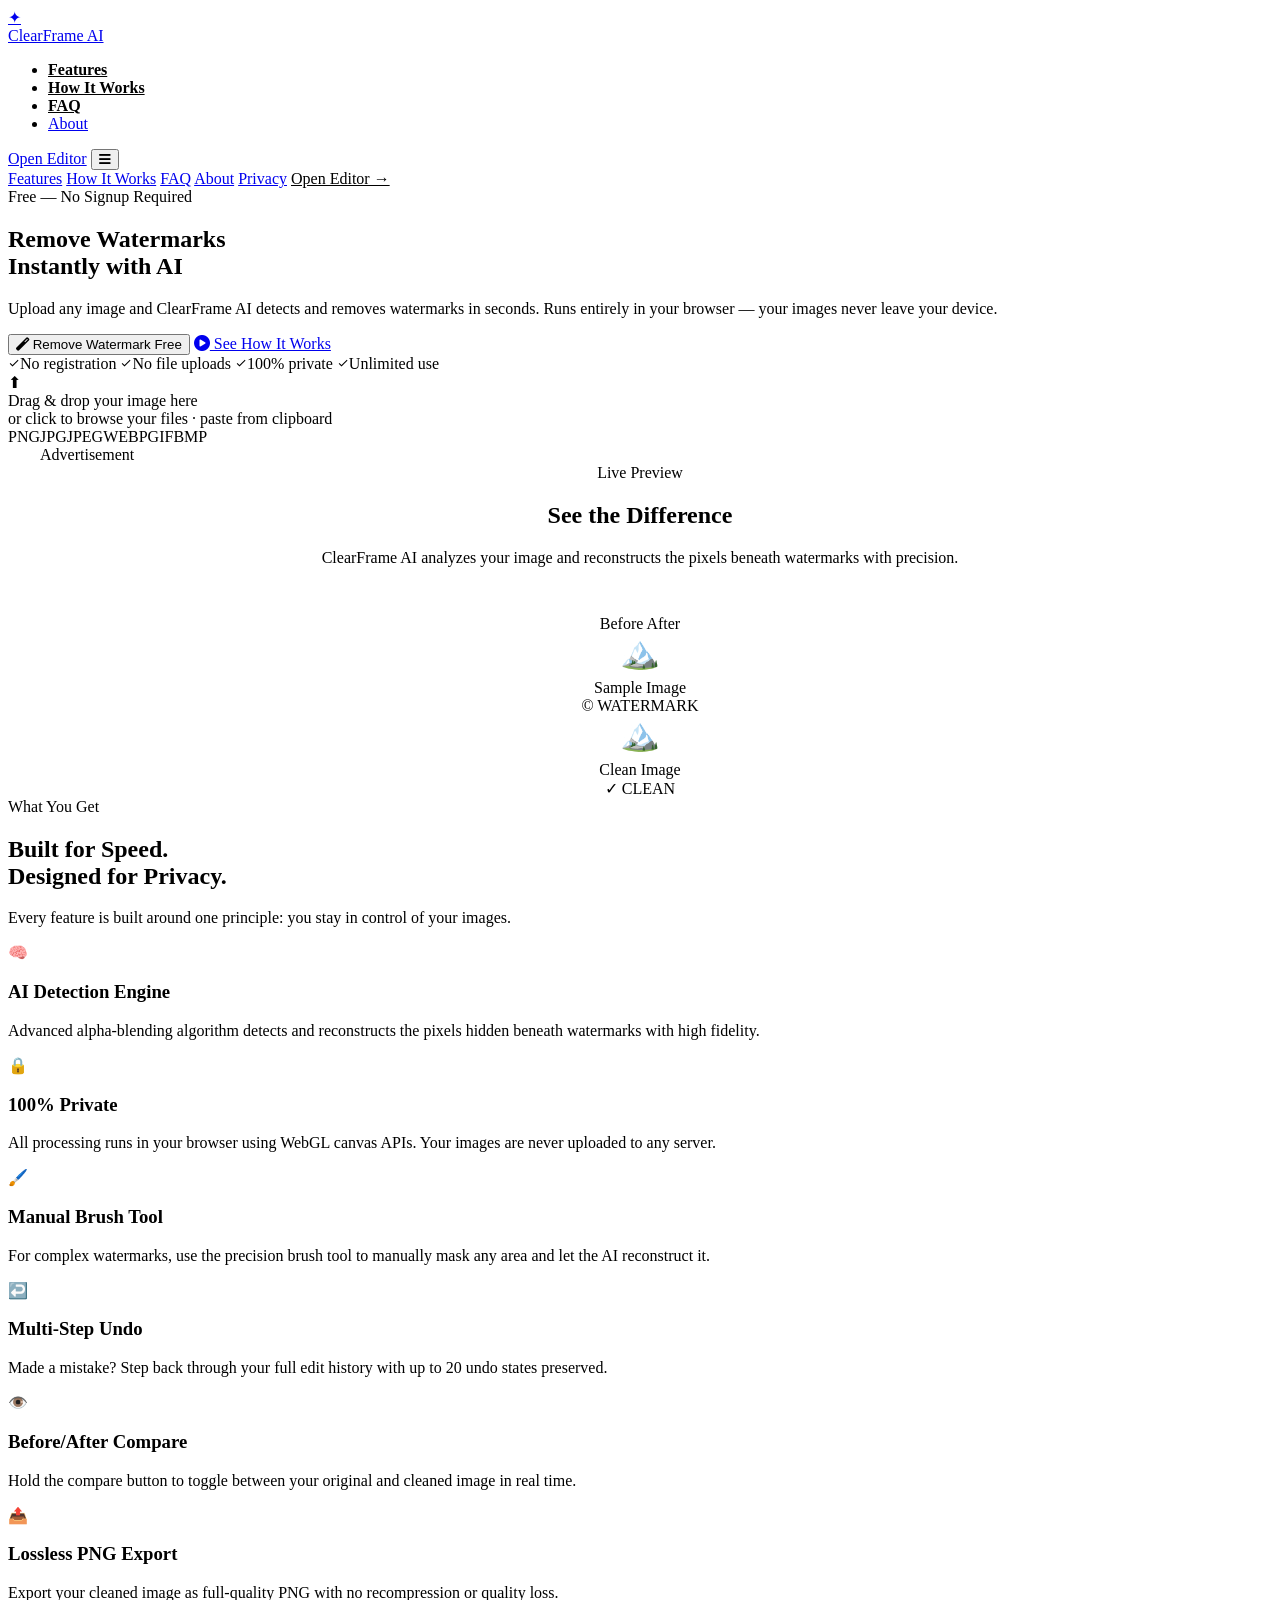
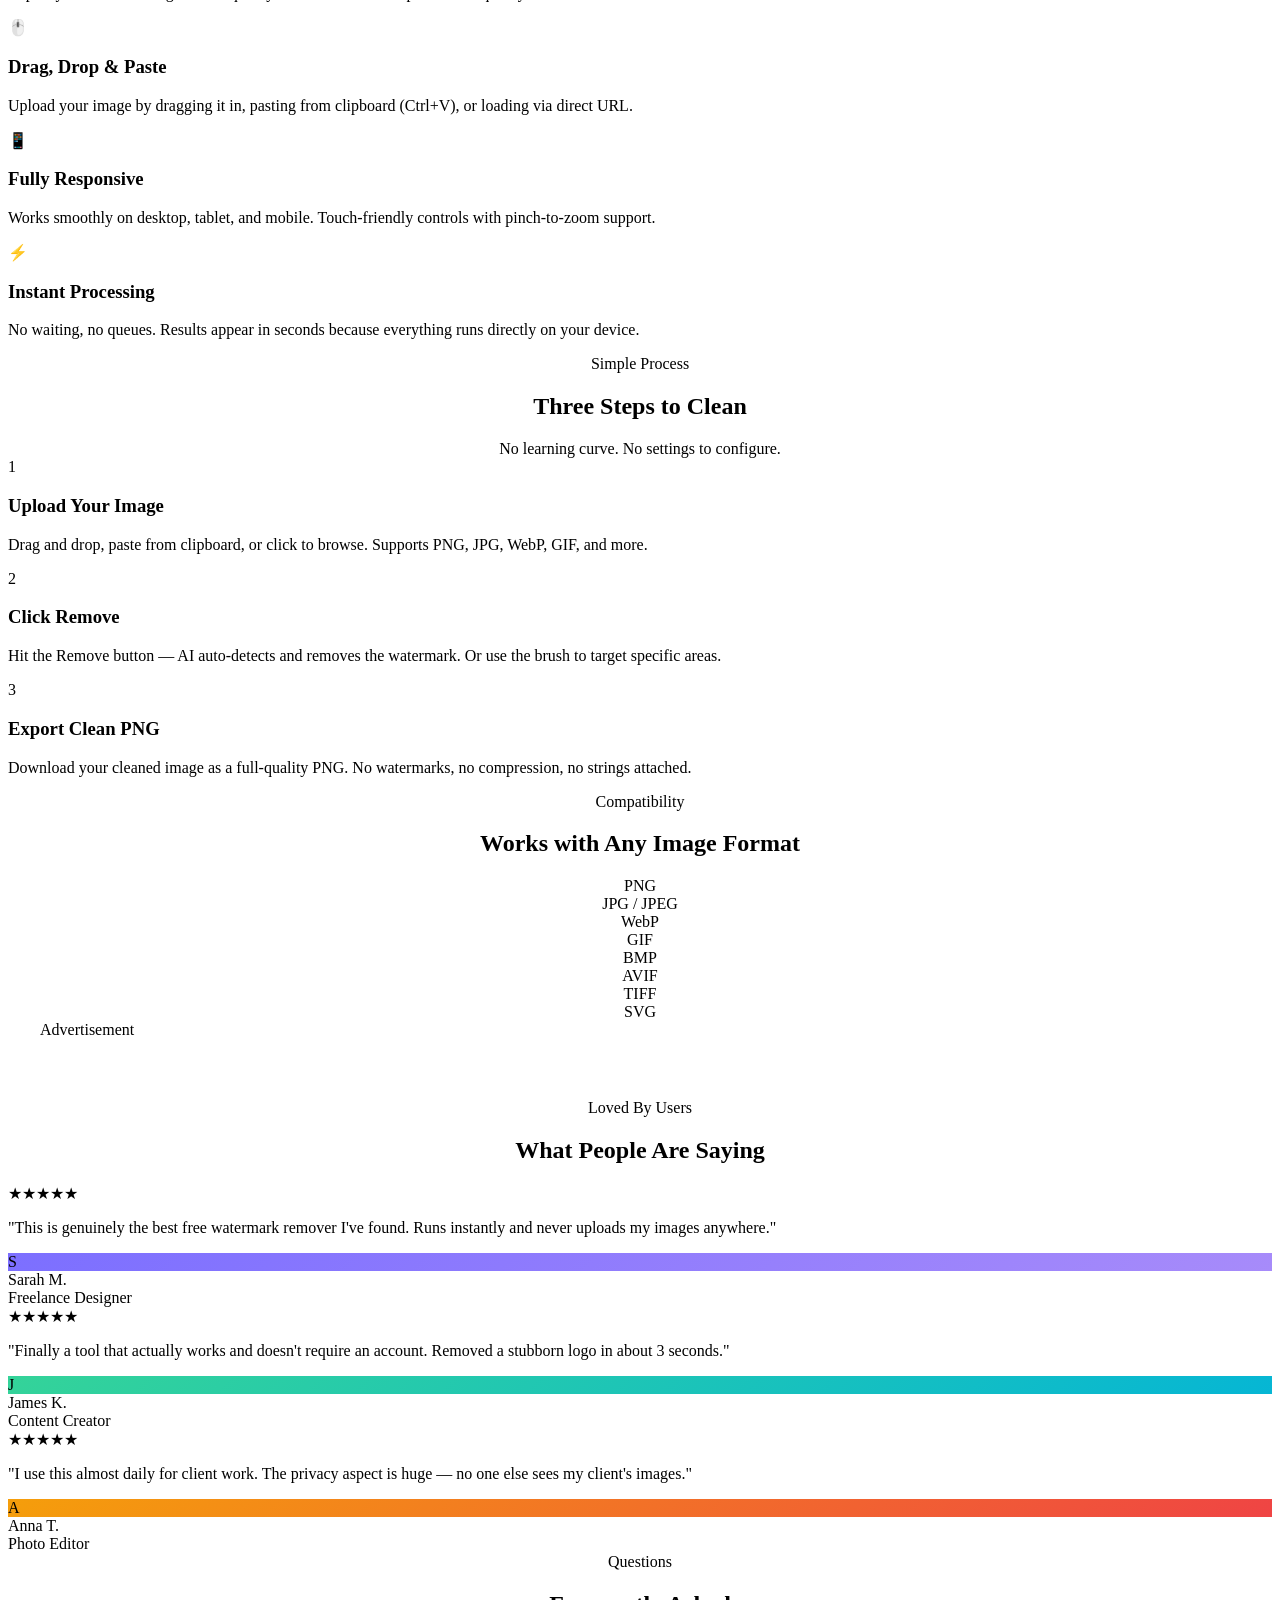
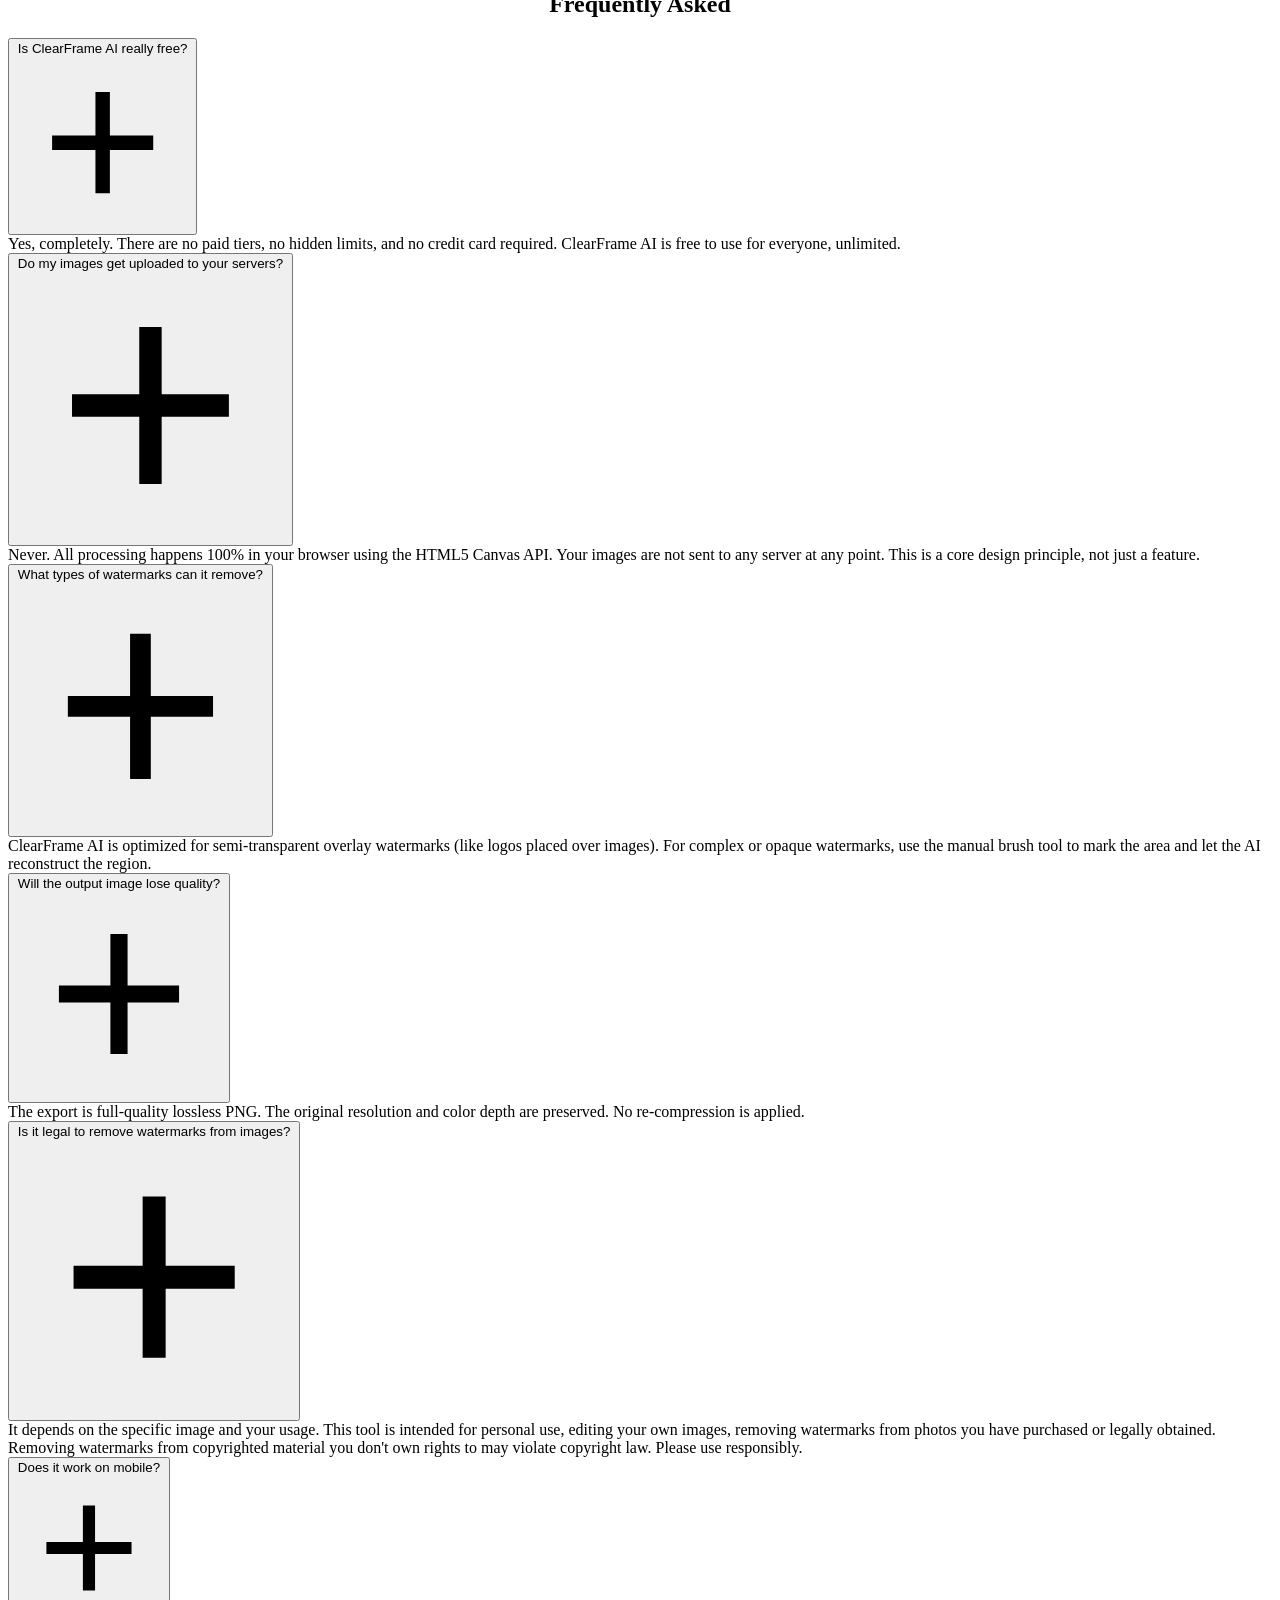
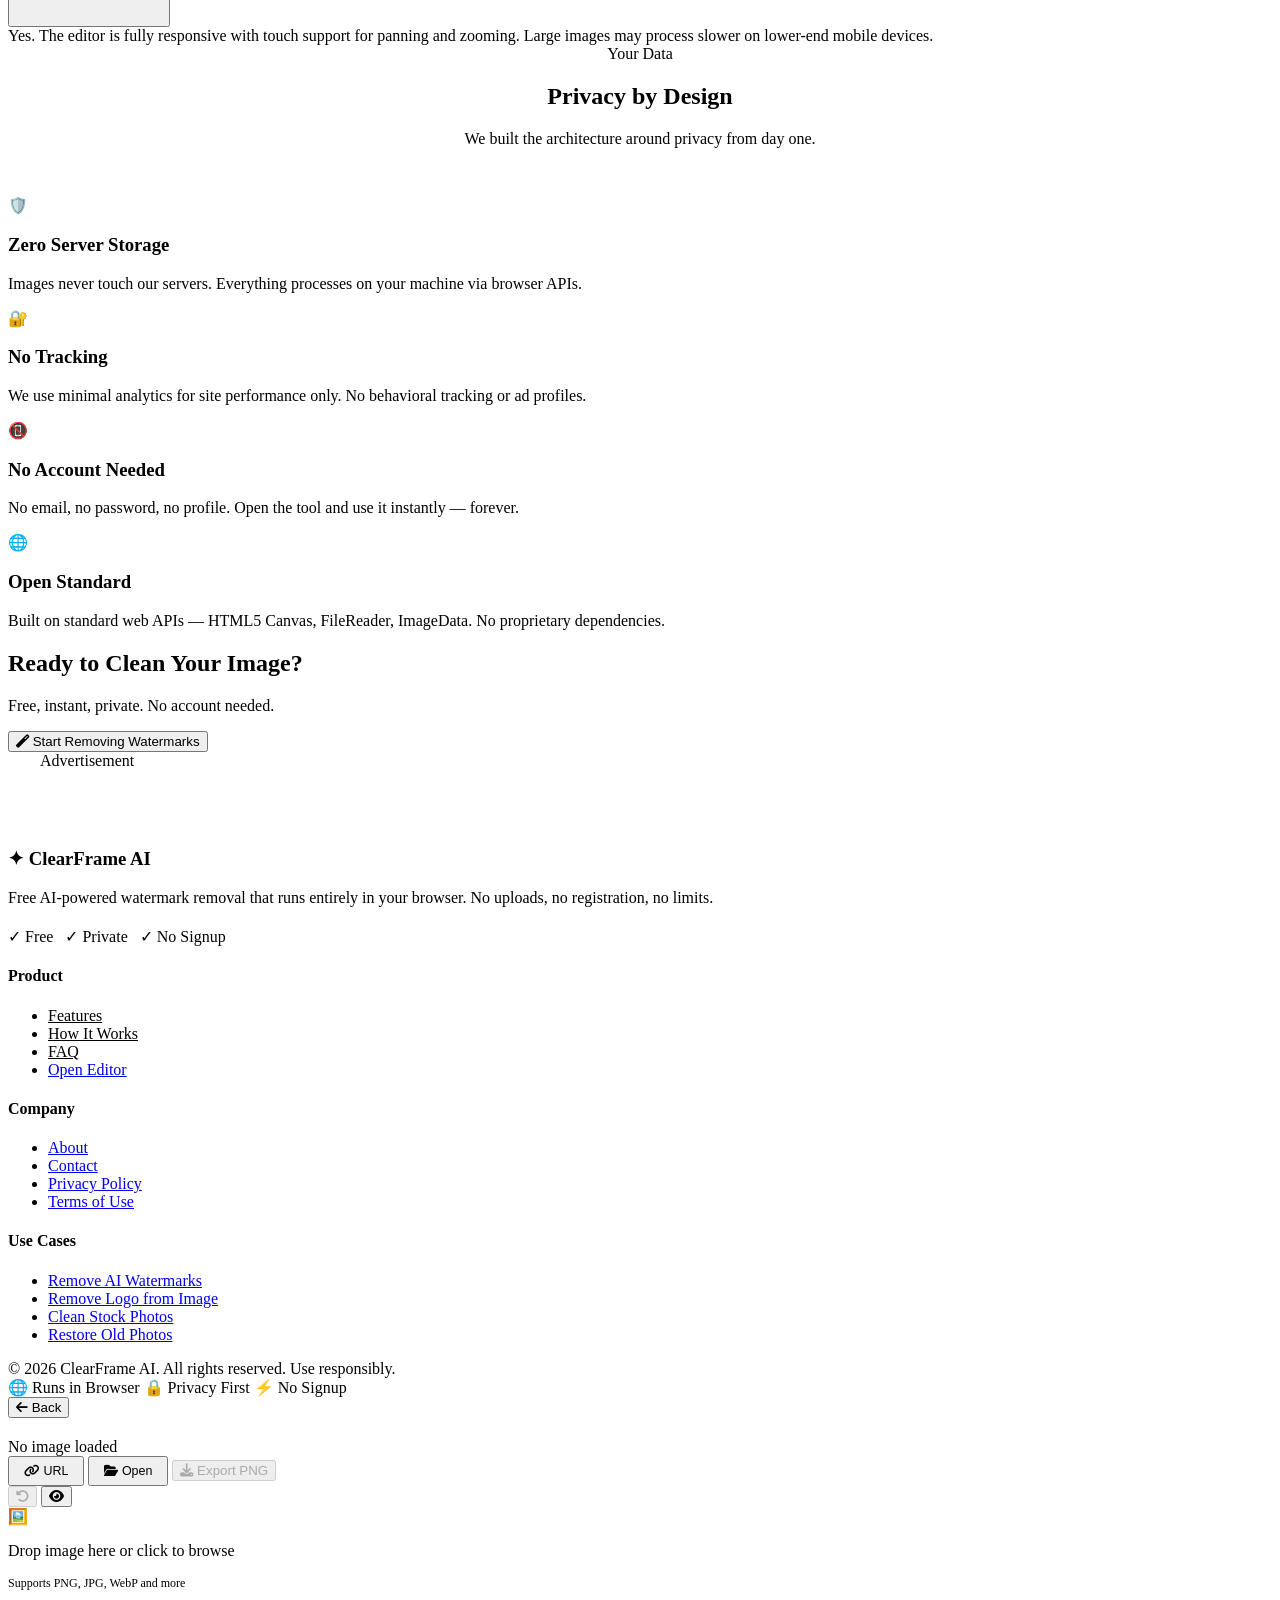
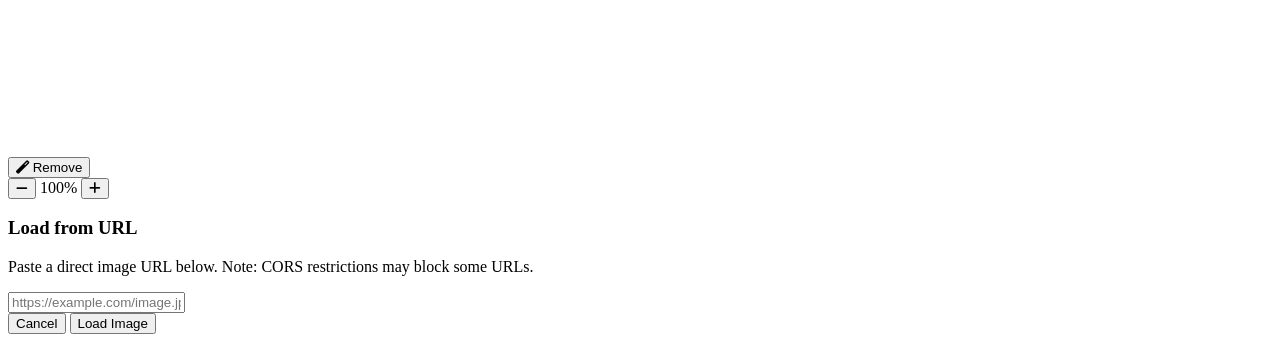
==== index.html @ cc589616 "Add files via upload" ====
<!DOCTYPE html>
<html lang="en">
<head>
  <meta charset="UTF-8" />
  <meta name="viewport" content="width=device-width, initial-scale=1.0, maximum-scale=5.0" />

  <!-- ─── SEO ─── -->
  <title>ClearFrame AI — Free AI Watermark Remover | Remove Watermarks Instantly</title>
  <meta name="description" content="ClearFrame AI removes watermarks from any image in seconds — 100% free, no signup, no upload limits. Powered by AI, runs entirely in your browser. Works with PNG, JPG, WebP and more." />
  <meta name="keywords" content="AI watermark remover, free watermark remover, remove watermark from image, remove logo from image, AI image cleaner, browser watermark remover, online watermark removal, photo cleaner, image watermark eraser" />
  <meta name="author" content="ClearFrame AI" />
  <meta name="robots" content="index, follow" />
  <link rel="canonical" href="https://clearframe.ai/" />

  <!-- ─── Open Graph ─── -->
  <meta property="og:type" content="website" />
  <meta property="og:site_name" content="ClearFrame AI" />
  <meta property="og:title" content="ClearFrame AI — Remove Watermarks from Any Image, Free" />
  <meta property="og:description" content="AI-powered watermark removal that runs in your browser. No uploads, no servers, no subscriptions. Completely private and free." />
  <meta property="og:url" content="https://clearframe.ai/" />
  <meta property="og:image" content="https://clearframe.ai/img/og-image.jpg" />
  <meta property="og:image:width" content="1200" />
  <meta property="og:image:height" content="630" />

  <!-- ─── Twitter ─── -->
  <meta name="twitter:card" content="summary_large_image" />
  <meta name="twitter:title" content="ClearFrame AI — Free AI Watermark Remover" />
  <meta name="twitter:description" content="Remove watermarks from any image in seconds. No signup. No uploads. Runs locally in your browser." />
  <meta name="twitter:image" content="https://clearframe.ai/img/og-image.jpg" />

  <!-- ─── JSON-LD Structured Data ─── -->
  <script type="application/ld+json">
  {
    "@context": "https://schema.org",
    "@type": "WebApplication",
    "name": "ClearFrame AI",
    "url": "https://clearframe.ai",
    "description": "Free AI-powered watermark remover that runs entirely in your browser. No uploads, no registration required.",
    "applicationCategory": "MultimediaApplication",
    "operatingSystem": "Any",
    "offers": {
      "@type": "Offer",
      "price": "0",
      "priceCurrency": "USD"
    },
    "featureList": [
      "AI Watermark Detection",
      "Brush Masking Tool",
      "Undo Support",
      "Before/After Comparison",
      "PNG Export",
      "No Upload Required",
      "Privacy First"
    ]
  }
  </script>

  <!-- ─── Fonts & Icons ─── -->
  <link rel="preconnect" href="https://fonts.googleapis.com" />
  <link rel="preconnect" href="https://fonts.gstatic.com" crossorigin />
  <link href="https://fonts.googleapis.com/css2?family=Syne:wght@400;500;600;700;800&family=DM+Sans:ital,wght@0,300;0,400;0,500;0,600;1,400&display=swap" rel="stylesheet" />
  <link rel="stylesheet" href="https://cdnjs.cloudflare.com/ajax/libs/font-awesome/6.5.0/css/all.min.css" />

  <!-- ─── Styles ─── -->
  <link rel="stylesheet" href="./css/style.css" />

  <!-- Favicon SVG -->
  <link rel="icon" type="image/svg+xml" href="./img/logo.svg" />
  
  <style>
    /* Active nav state styles */
    .nav-links a.active {
      color: var(--accent2);
      font-weight: 600;
    }
    
    .footer-col ul li a.active {
      color: var(--accent2);
    }
    
    /* Smooth scroll behavior */
    html {
      scroll-behavior: smooth;
    }
    
    /* Fallback protection */
    .broken-link-fallback {
      display: none;
    }
  </style>
</head>
<body>

<!-- Background Effects -->
<div class="bg-grid" aria-hidden="true"></div>
<div class="orb orb-1" aria-hidden="true"></div>
<div class="orb orb-2" aria-hidden="true"></div>
<div class="orb orb-3" aria-hidden="true"></div>
<div class="particles" aria-hidden="true"></div>

<!-- Alert Toast -->
<div id="alert-toast" class="alert-toast" role="alert" aria-live="polite"></div>

<!-- ─── Navigation ─── -->
<nav role="navigation" aria-label="Main navigation">
  <div class="nav-inner">
    <a href="./index.html" class="nav-logo" aria-label="ClearFrame AI Home">
      <div class="nav-logo-icon" aria-hidden="true">✦</div>
      ClearFrame AI
    </a>

    <ul class="nav-links" role="list">
      <li><a href="./index.html#features">Features</a></li>
      <li><a href="./index.html#how-it-works">How It Works</a></li>
      <li><a href="./index.html#faq">FAQ</a></li>
      <li><a href="./about.html">About</a></li>
    </ul>

    <a href="#" class="nav-cta" id="btn-open-editor" role="button">Open Editor</a>

    <button class="nav-mobile-toggle" id="nav-toggle" aria-label="Toggle menu" aria-expanded="false">
      <i class="fas fa-bars"></i>
    </button>
  </div>
</nav>

<!-- Mobile Menu -->
<div class="nav-mobile-menu" id="nav-mobile-menu" role="dialog" aria-label="Mobile navigation">
  <a href="./index.html#features">Features</a>
  <a href="./index.html#how-it-works">How It Works</a>
  <a href="./index.html#faq">FAQ</a>
  <a href="./about.html">About</a>
  <a href="./privacy.html">Privacy</a>
  <a href="#" id="btn-open-editor-mobile" style="color:var(--accent2)">Open Editor →</a>
</div>

<!-- ═══════════════════════════════════════════════════════
     LANDING PAGE
═══════════════════════════════════════════════════════ -->
<main>

  <!-- ─── Hero ─── -->
  <section id="hero" aria-labelledby="hero-headline">
    <div class="container">
      <div class="hero-badge" aria-label="Free to use">
        <span class="hero-badge-dot"></span>
        Free — No Signup Required
      </div>

      <h1 class="hero-title" id="hero-headline">
        Remove Watermarks<br />
        <span class="grad">Instantly with AI</span>
      </h1>

      <p class="hero-sub">
        Upload any image and ClearFrame AI detects and removes watermarks in seconds. Runs entirely in your browser — your images never leave your device.
      </p>

      <div class="hero-actions">
        <button class="btn-primary" id="btn-open-editor-hero">
          <i class="fas fa-magic"></i>
          Remove Watermark Free
        </button>
        <a href="./index.html#how-it-works" class="btn-secondary">
          <i class="fas fa-play-circle"></i>
          See How It Works
        </a>
      </div>

      <div class="hero-trust">
        <span><svg xmlns="http://www.w3.org/2000/svg" width="12" height="12" viewBox="0 0 24 24" fill="currentColor" aria-hidden="true"><path d="M9 16.17L4.83 12l-1.42 1.41L9 19 21 7l-1.41-1.41z"/></svg>No registration</span>
        <span><svg xmlns="http://www.w3.org/2000/svg" width="12" height="12" viewBox="0 0 24 24" fill="currentColor" aria-hidden="true"><path d="M9 16.17L4.83 12l-1.42 1.41L9 19 21 7l-1.41-1.41z"/></svg>No file uploads</span>
        <span><svg xmlns="http://www.w3.org/2000/svg" width="12" height="12" viewBox="0 0 24 24" fill="currentColor" aria-hidden="true"><path d="M9 16.17L4.83 12l-1.42 1.41L9 19 21 7l-1.41-1.41z"/></svg>100% private</span>
        <span><svg xmlns="http://www.w3.org/2000/svg" width="12" height="12" viewBox="0 0 24 24" fill="currentColor" aria-hidden="true"><path d="M9 16.17L4.83 12l-1.42 1.41L9 19 21 7l-1.41-1.41z"/></svg>Unlimited use</span>
      </div>

      <!-- Upload Zone -->
      <div class="upload-zone" id="hero-upload-zone" role="button" tabindex="0" aria-label="Upload image to remove watermark">
        <div class="upload-icon" aria-hidden="true">⬆</div>
        <div class="upload-title">Drag & drop your image here</div>
        <div class="upload-sub">or click to browse your files · paste from clipboard</div>
        <div class="upload-formats" aria-label="Supported formats">
          <span>PNG</span><span>JPG</span><span>JPEG</span><span>WEBP</span><span>GIF</span><span>BMP</span>
        </div>
      </div>
      <input type="file" id="hero-file-input" accept="image/*" style="display:none" aria-label="Choose image file" />
    </div>
  </section>

  <!-- ─── Ad Slot ─── -->
  <div class="container" style="padding: 0 2rem;">
    <div class="ad-slot" aria-label="Advertisement">Advertisement</div>
  </div>

  <!-- ─── Before/After ─── -->
  <section id="before-after" aria-labelledby="ba-headline">
    <div class="container" style="text-align:center;">
      <span class="section-label">Live Preview</span>
      <h2 class="section-title reveal" id="ba-headline">See the Difference</h2>
      <p class="section-sub reveal" style="margin: 0 auto 3rem;">ClearFrame AI analyzes your image and reconstructs the pixels beneath watermarks with precision.</p>

      <div class="ba-wrapper reveal">
        <div class="ba-container">
          <span class="ba-label before">Before</span>
          <span class="ba-label after">After</span>
          <div class="ba-demo">
            <div class="ba-demo-inner">
              <div class="ba-half ba-half-before">
                <div class="watermark-demo">
                  <div class="watermark-demo-text">
                    <div style="font-size:2rem;margin-bottom:8px;">🏔️</div>
                    Sample Image
                  </div>
                  <div class="watermark-stamp">© WATERMARK</div>
                </div>
              </div>
              <div class="ba-half ba-half-after">
                <div class="watermark-demo">
                  <div class="watermark-demo-text">
                    <div style="font-size:2rem;margin-bottom:8px;">🏔️</div>
                    Clean Image
                  </div>
                  <div class="clean-badge">✓ CLEAN</div>
                </div>
              </div>
            </div>
          </div>
        </div>
      </div>
    </div>
  </section>

  <!-- ─── Features ─── -->
  <section id="features" aria-labelledby="features-headline">
    <div class="container">
      <span class="section-label">What You Get</span>
      <h2 class="section-title reveal" id="features-headline">Built for Speed.<br />Designed for Privacy.</h2>
      <p class="section-sub reveal">Every feature is built around one principle: you stay in control of your images.</p>

      <div class="features-grid" role="list">
        <div class="feature-card reveal" role="listitem">
          <div class="feature-icon" aria-hidden="true">🧠</div>
          <h3 class="feature-title">AI Detection Engine</h3>
          <p class="feature-desc">Advanced alpha-blending algorithm detects and reconstructs the pixels hidden beneath watermarks with high fidelity.</p>
        </div>
        <div class="feature-card reveal" role="listitem">
          <div class="feature-icon" aria-hidden="true">🔒</div>
          <h3 class="feature-title">100% Private</h3>
          <p class="feature-desc">All processing runs in your browser using WebGL canvas APIs. Your images are never uploaded to any server.</p>
        </div>
        <div class="feature-card reveal" role="listitem">
          <div class="feature-icon" aria-hidden="true">🖌️</div>
          <h3 class="feature-title">Manual Brush Tool</h3>
          <p class="feature-desc">For complex watermarks, use the precision brush tool to manually mask any area and let the AI reconstruct it.</p>
        </div>
        <div class="feature-card reveal" role="listitem">
          <div class="feature-icon" aria-hidden="true">↩️</div>
          <h3 class="feature-title">Multi-Step Undo</h3>
          <p class="feature-desc">Made a mistake? Step back through your full edit history with up to 20 undo states preserved.</p>
        </div>
        <div class="feature-card reveal" role="listitem">
          <div class="feature-icon" aria-hidden="true">👁️</div>
          <h3 class="feature-title">Before/After Compare</h3>
          <p class="feature-desc">Hold the compare button to toggle between your original and cleaned image in real time.</p>
        </div>
        <div class="feature-card reveal" role="listitem">
          <div class="feature-icon" aria-hidden="true">📤</div>
          <h3 class="feature-title">Lossless PNG Export</h3>
          <p class="feature-desc">Export your cleaned image as full-quality PNG with no recompression or quality loss.</p>
        </div>
        <div class="feature-card reveal" role="listitem">
          <div class="feature-icon" aria-hidden="true">🖱️</div>
          <h3 class="feature-title">Drag, Drop & Paste</h3>
          <p class="feature-desc">Upload your image by dragging it in, pasting from clipboard (Ctrl+V), or loading via direct URL.</p>
        </div>
        <div class="feature-card reveal" role="listitem">
          <div class="feature-icon" aria-hidden="true">📱</div>
          <h3 class="feature-title">Fully Responsive</h3>
          <p class="feature-desc">Works smoothly on desktop, tablet, and mobile. Touch-friendly controls with pinch-to-zoom support.</p>
        </div>
        <div class="feature-card reveal" role="listitem">
          <div class="feature-icon" aria-hidden="true">⚡</div>
          <h3 class="feature-title">Instant Processing</h3>
          <p class="feature-desc">No waiting, no queues. Results appear in seconds because everything runs directly on your device.</p>
        </div>
      </div>
    </div>
  </section>

  <!-- ─── How It Works ─── -->
  <section id="how-it-works" aria-labelledby="hiw-headline">
    <div class="container">
      <div style="text-align:center;">
        <span class="section-label">Simple Process</span>
        <h2 class="section-title reveal" id="hiw-headline">Three Steps to Clean</h2>
        <p class="section-sub reveal" style="margin: 0 auto;">No learning curve. No settings to configure.</p>
      </div>

      <div class="steps">
        <div class="step reveal">
          <div class="step-num" aria-hidden="true">1</div>
          <h3 class="step-title">Upload Your Image</h3>
          <p class="step-desc">Drag and drop, paste from clipboard, or click to browse. Supports PNG, JPG, WebP, GIF, and more.</p>
        </div>
        <div class="step reveal">
          <div class="step-num" aria-hidden="true">2</div>
          <h3 class="step-title">Click Remove</h3>
          <p class="step-desc">Hit the Remove button — AI auto-detects and removes the watermark. Or use the brush to target specific areas.</p>
        </div>
        <div class="step reveal">
          <div class="step-num" aria-hidden="true">3</div>
          <h3 class="step-title">Export Clean PNG</h3>
          <p class="step-desc">Download your cleaned image as a full-quality PNG. No watermarks, no compression, no strings attached.</p>
        </div>
      </div>
    </div>
  </section>

  <!-- ─── Supported Formats ─── -->
  <section aria-labelledby="formats-headline">
    <div class="container" style="text-align:center;">
      <span class="section-label">Compatibility</span>
      <h2 class="section-title reveal" id="formats-headline">Works with Any Image Format</h2>
      <div class="formats-grid reveal" role="list">
        <div class="format-pill" role="listitem">PNG</div>
        <div class="format-pill" role="listitem">JPG / JPEG</div>
        <div class="format-pill" role="listitem">WebP</div>
        <div class="format-pill" role="listitem">GIF</div>
        <div class="format-pill" role="listitem">BMP</div>
        <div class="format-pill" role="listitem">AVIF</div>
        <div class="format-pill" role="listitem">TIFF</div>
        <div class="format-pill" role="listitem">SVG</div>
      </div>
    </div>
  </section>

  <!-- ─── Ad Slot ─── -->
  <div class="container" style="padding: 0 2rem 60px;">
    <div class="ad-slot" aria-label="Advertisement">Advertisement</div>
  </div>

  <!-- ─── Testimonials ─── -->
  <section id="testimonials" aria-labelledby="testimonials-headline">
    <div class="container">
      <div style="text-align:center;margin-bottom:0;">
        <span class="section-label">Loved By Users</span>
        <h2 class="section-title reveal" id="testimonials-headline">What People Are Saying</h2>
      </div>

      <div class="testimonials-grid">
        <article class="testimonial-card reveal">
          <div class="testimonial-stars" aria-label="5 out of 5 stars">★★★★★</div>
          <p class="testimonial-text">"This is genuinely the best free watermark remover I've found. Runs instantly and never uploads my images anywhere."</p>
          <div class="testimonial-author">
            <div class="testimonial-avatar" style="background:linear-gradient(135deg,#7c6fff,#a78bfa)" aria-hidden="true">S</div>
            <div>
              <div class="testimonial-name">Sarah M.</div>
              <div class="testimonial-role">Freelance Designer</div>
            </div>
          </div>
        </article>
        <article class="testimonial-card reveal">
          <div class="testimonial-stars" aria-label="5 out of 5 stars">★★★★★</div>
          <p class="testimonial-text">"Finally a tool that actually works and doesn't require an account. Removed a stubborn logo in about 3 seconds."</p>
          <div class="testimonial-author">
            <div class="testimonial-avatar" style="background:linear-gradient(135deg,#34d399,#06b6d4)" aria-hidden="true">J</div>
            <div>
              <div class="testimonial-name">James K.</div>
              <div class="testimonial-role">Content Creator</div>
            </div>
          </div>
        </article>
        <article class="testimonial-card reveal">
          <div class="testimonial-stars" aria-label="5 out of 5 stars">★★★★★</div>
          <p class="testimonial-text">"I use this almost daily for client work. The privacy aspect is huge — no one else sees my client's images."</p>
          <div class="testimonial-author">
            <div class="testimonial-avatar" style="background:linear-gradient(135deg,#f59e0b,#ef4444)" aria-hidden="true">A</div>
            <div>
              <div class="testimonial-name">Anna T.</div>
              <div class="testimonial-role">Photo Editor</div>
            </div>
          </div>
        </article>
      </div>
    </div>
  </section>

  <!-- ─── FAQ ─── -->
  <section id="faq" aria-labelledby="faq-headline">
    <div class="container">
      <div style="text-align:center;">
        <span class="section-label">Questions</span>
        <h2 class="section-title reveal" id="faq-headline">Frequently Asked</h2>
      </div>

      <div class="faq-list" role="list">
        <div class="faq-item" role="listitem">
          <button class="faq-q" aria-expanded="false">
            Is ClearFrame AI really free?
            <svg class="icon" viewBox="0 0 24 24" fill="none" stroke="currentColor" stroke-width="2" aria-hidden="true"><path d="M12 5v14M5 12h14"/></svg>
          </button>
          <div class="faq-a">Yes, completely. There are no paid tiers, no hidden limits, and no credit card required. ClearFrame AI is free to use for everyone, unlimited.</div>
        </div>
        <div class="faq-item" role="listitem">
          <button class="faq-q" aria-expanded="false">
            Do my images get uploaded to your servers?
            <svg class="icon" viewBox="0 0 24 24" fill="none" stroke="currentColor" stroke-width="2" aria-hidden="true"><path d="M12 5v14M5 12h14"/></svg>
          </button>
          <div class="faq-a">Never. All processing happens 100% in your browser using the HTML5 Canvas API. Your images are not sent to any server at any point. This is a core design principle, not just a feature.</div>
        </div>
        <div class="faq-item" role="listitem">
          <button class="faq-q" aria-expanded="false">
            What types of watermarks can it remove?
            <svg class="icon" viewBox="0 0 24 24" fill="none" stroke="currentColor" stroke-width="2" aria-hidden="true"><path d="M12 5v14M5 12h14"/></svg>
          </button>
          <div class="faq-a">ClearFrame AI is optimized for semi-transparent overlay watermarks (like logos placed over images). For complex or opaque watermarks, use the manual brush tool to mark the area and let the AI reconstruct the region.</div>
        </div>
        <div class="faq-item" role="listitem">
          <button class="faq-q" aria-expanded="false">
            Will the output image lose quality?
            <svg class="icon" viewBox="0 0 24 24" fill="none" stroke="currentColor" stroke-width="2" aria-hidden="true"><path d="M12 5v14M5 12h14"/></svg>
          </button>
          <div class="faq-a">The export is full-quality lossless PNG. The original resolution and color depth are preserved. No re-compression is applied.</div>
        </div>
        <div class="faq-item" role="listitem">
          <button class="faq-q" aria-expanded="false">
            Is it legal to remove watermarks from images?
            <svg class="icon" viewBox="0 0 24 24" fill="none" stroke="currentColor" stroke-width="2" aria-hidden="true"><path d="M12 5v14M5 12h14"/></svg>
          </button>
          <div class="faq-a">It depends on the specific image and your usage. This tool is intended for personal use, editing your own images, removing watermarks from photos you have purchased or legally obtained. Removing watermarks from copyrighted material you don't own rights to may violate copyright law. Please use responsibly.</div>
        </div>
        <div class="faq-item" role="listitem">
          <button class="faq-q" aria-expanded="false">
            Does it work on mobile?
            <svg class="icon" viewBox="0 0 24 24" fill="none" stroke="currentColor" stroke-width="2" aria-hidden="true"><path d="M12 5v14M5 12h14"/></svg>
          </button>
          <div class="faq-a">Yes. The editor is fully responsive with touch support for panning and zooming. Large images may process slower on lower-end mobile devices.</div>
        </div>
      </div>
    </div>
  </section>

  <!-- ─── Privacy ─── -->
  <section id="privacy" aria-labelledby="privacy-headline">
    <div class="container">
      <div style="text-align:center;">
        <span class="section-label">Your Data</span>
        <h2 class="section-title reveal" id="privacy-headline">Privacy by Design</h2>
        <p class="section-sub reveal" style="margin: 0 auto 3rem;">We built the architecture around privacy from day one.</p>
      </div>

      <div class="privacy-cards">
        <div class="privacy-card reveal">
          <div class="icon" aria-hidden="true">🛡️</div>
          <h3>Zero Server Storage</h3>
          <p>Images never touch our servers. Everything processes on your machine via browser APIs.</p>
        </div>
        <div class="privacy-card reveal">
          <div class="icon" aria-hidden="true">🔐</div>
          <h3>No Tracking</h3>
          <p>We use minimal analytics for site performance only. No behavioral tracking or ad profiles.</p>
        </div>
        <div class="privacy-card reveal">
          <div class="icon" aria-hidden="true">📵</div>
          <h3>No Account Needed</h3>
          <p>No email, no password, no profile. Open the tool and use it instantly — forever.</p>
        </div>
        <div class="privacy-card reveal">
          <div class="icon" aria-hidden="true">🌐</div>
          <h3>Open Standard</h3>
          <p>Built on standard web APIs — HTML5 Canvas, FileReader, ImageData. No proprietary dependencies.</p>
        </div>
      </div>
    </div>
  </section>

  <!-- ─── CTA ─── -->
  <section id="cta">
    <div class="container">
      <div class="cta-box reveal">
        <h2>Ready to Clean Your Image?</h2>
        <p>Free, instant, private. No account needed.</p>
        <button class="btn-primary" id="btn-open-editor-cta">
          <i class="fas fa-magic"></i>
          Start Removing Watermarks
        </button>
      </div>
    </div>
  </section>

  <!-- ─── Ad Slot ─── -->
  <div class="container" style="padding: 0 2rem 60px;">
    <div class="ad-slot" aria-label="Advertisement">Advertisement</div>
  </div>

</main>

<!-- ─── Footer ─── -->
<footer>
  <div class="footer-inner">
    <div class="footer-grid">
      <div class="footer-brand">
        <h3>✦ ClearFrame AI</h3>
        <p>Free AI-powered watermark removal that runs entirely in your browser. No uploads, no registration, no limits.</p>
        <div style="display:flex;gap:0.75rem;margin-top:1.25rem;" role="list" aria-label="Trust badges">
          <span class="badge">✓ Free</span>
          <span class="badge">✓ Private</span>
          <span class="badge">✓ No Signup</span>
        </div>
      </div>
      <div class="footer-col">
        <h4>Product</h4>
        <ul>
          <li><a href="./index.html#features">Features</a></li>
          <li><a href="./index.html#how-it-works">How It Works</a></li>
          <li><a href="./index.html#faq">FAQ</a></li>
          <li><a href="#" id="footer-editor-link">Open Editor</a></li>
        </ul>
      </div>
      <div class="footer-col">
        <h4>Company</h4>
        <ul>
          <li><a href="./about.html">About</a></li>
          <li><a href="./contact.html">Contact</a></li>
          <li><a href="./privacy.html">Privacy Policy</a></li>
          <li><a href="./terms.html">Terms of Use</a></li>
        </ul>
      </div>
      <div class="footer-col">
        <h4>Use Cases</h4>
        <ul>
          <li><a href="#">Remove AI Watermarks</a></li>
          <li><a href="#">Remove Logo from Image</a></li>
          <li><a href="#">Clean Stock Photos</a></li>
          <li><a href="#">Restore Old Photos</a></li>
        </ul>
      </div>
    </div>

    <div class="footer-bottom">
      <span>© 2026 ClearFrame AI. All rights reserved. Use responsibly.</span>
      <div class="footer-badges">
        <span>🌐 Runs in Browser</span>
        <span>🔒 Privacy First</span>
        <span>⚡ No Signup</span>
      </div>
    </div>
  </div>
</footer>

<!-- ═══════════════════════════════════════════════════════
     EDITOR SECTION (fullscreen overlay)
═══════════════════════════════════════════════════════ -->
<section id="editor-section" aria-label="Image Editor" role="main">
  <!-- Editor Nav -->
  <header class="editor-nav">
    <div class="editor-nav-left">
      <button class="editor-back" id="btn-back" aria-label="Return to home page">
        <i class="fas fa-arrow-left" aria-hidden="true"></i>
        Back
      </button>
      <div class="divider" style="width:1px;height:20px;background:var(--border);"></div>
      <span class="editor-filename" id="editor-filename" aria-live="polite">No image loaded</span>
      <span class="editor-dims" id="editor-dims" aria-live="polite"></span>
    </div>
    <div class="editor-nav-right">
      <button class="btn-secondary" id="btn-url" style="padding:6px 14px;font-size:0.78rem;" aria-label="Load image from URL">
        <i class="fas fa-link" aria-hidden="true"></i> URL
      </button>
      <button class="btn-secondary" id="btn-open-file" style="padding:6px 14px;font-size:0.78rem;" aria-label="Open image file">
        <i class="fas fa-folder-open" aria-hidden="true"></i> Open
      </button>
      <button class="btn-export" id="btn-export" disabled aria-label="Export cleaned image as PNG">
        <i class="fas fa-download" aria-hidden="true"></i> Export PNG
      </button>
    </div>
  </header>

  <!-- Editor Body -->
  <div class="editor-body">
    <!-- Sidebar -->
    <aside class="editor-sidebar" aria-label="Editor tools">
      <button class="editor-tool-btn" id="btn-undo" disabled title="Undo (Ctrl+Z)" aria-label="Undo last action">
        <i class="fas fa-rotate-left" aria-hidden="true"></i>
      </button>
      <button class="editor-tool-btn" id="btn-compare" title="Hold to compare with original" aria-label="Hold to compare with original">
        <i class="fas fa-eye" aria-hidden="true"></i>
      </button>
    </aside>

    <!-- Canvas Area -->
    <div class="editor-canvas-area" id="editor-canvas-area" role="img" aria-label="Image canvas editor">
      <!-- Empty State -->
      <div class="editor-empty" id="editor-empty">
        <div class="editor-upload-prompt" id="editor-upload-prompt" role="button" tabindex="0" aria-label="Click to upload image">
          <div class="icon" aria-hidden="true">🖼️</div>
          <p>Drop image here or click to browse</p>
          <p style="margin-top:6px;font-size:0.75rem;">Supports PNG, JPG, WebP and more</p>
        </div>
      </div>

      <!-- Canvas Stage -->
      <div class="canvas-stage" id="canvas-stage" aria-label="Loaded image for editing">
        <canvas id="main-canvas" aria-label="Main image canvas"></canvas>
        <canvas id="mask-canvas" style="position:absolute;top:0;left:0;width:100%;height:100%;opacity:0.6;pointer-events:none;mix-blend-mode:screen;" aria-hidden="true"></canvas>
      </div>

      <!-- Bottom Controls -->
      <div class="editor-bottom-bar" aria-label="Editor controls">
        <div class="bottom-pill">
          <button class="remove-btn" id="btn-remove" aria-label="Remove watermark from image">
            <i class="fas fa-magic" aria-hidden="true"></i> Remove
          </button>
        </div>
        <div class="bottom-pill zoom-pill" role="group" aria-label="Zoom controls">
          <button class="zoom-btn" id="btn-zoom-out" aria-label="Zoom out">
            <i class="fas fa-minus" aria-hidden="true"></i>
          </button>
          <span id="zoom-display" aria-live="polite">100%</span>
          <button class="zoom-btn" id="btn-zoom-in" aria-label="Zoom in">
            <i class="fas fa-plus" aria-hidden="true"></i>
          </button>
        </div>
      </div>
    </div>
  </div>
  <input type="file" id="editor-file-input" accept="image/*" style="display:none" aria-label="Choose image file" />
</section>

<!-- URL Modal -->
<div class="modal-overlay" id="url-modal" role="dialog" aria-modal="true" aria-labelledby="url-modal-title">
  <div class="modal-box">
    <h3 id="url-modal-title">Load from URL</h3>
    <p>Paste a direct image URL below. Note: CORS restrictions may block some URLs.</p>
    <input class="modal-input" id="url-input" type="url" placeholder="https://example.com/image.jpg" autocomplete="off" aria-label="Image URL" />
    <div class="modal-actions">
      <button class="modal-cancel" id="url-cancel">Cancel</button>
      <button class="modal-confirm" id="url-confirm">Load Image</button>
    </div>
  </div>
</div>

<!-- Scripts -->
<script src="./js/watermark-remover.js"></script>
<script src="./js/app.js"></script>
<script>
  // Navigation Helper - Set active nav state based on current page
  function setActiveNavState() {
    const currentPath = window.location.pathname;
    const currentFile = currentPath.split('/').pop() || 'index.html';
    
    // Update nav links
    document.querySelectorAll('.nav-links a, .footer-col ul li a').forEach(link => {
      const href = link.getAttribute('href');
      if (href && !href.startsWith('#')) {
        const hrefFile = href.split('/').pop().split('#')[0];
        if (hrefFile === currentFile) {
          link.classList.add('active');
        } else {
          link.classList.remove('active');
        }
      }
    });
  }
  
  // Fallback protection - handle broken routes
  function handleBrokenRoutes() {
    // Check if we're on a valid page
    const validPages = ['index.html', 'about.html', 'privacy.html', 'terms.html', 'contact.html'];
    const currentPath = window.location.pathname;
    const currentFile = currentPath.split('/').pop() || 'index.html';
    
    // If not on a valid page, redirect to index.html
    if (!validPages.includes(currentFile) && currentFile !== '') {
      console.warn('Invalid route detected, redirecting to home');
      window.location.href = './index.html';
      return false;
    }
    return true;
  }
  
  // Wire up editor-open buttons
  function openEditorSafely(e) {
    if (e) e.preventDefault();
    if (typeof openEditor === 'function') {
      openEditor();
    } else {
      console.warn('Editor function not ready yet');
      // Fallback: try to initialize editor
      if (typeof editor !== 'undefined' && editor.init) {
        editor.init();
      }
    }
  }
  
  // Smooth scroll for hash links
  function setupSmoothScroll() {
    document.querySelectorAll('a[href^="./index.html#"], a[href^="#"]').forEach(anchor => {
      anchor.addEventListener('click', function(e) {
        const hash = this.getAttribute('href').split('#')[1];
        if (hash && hash !== 'index.html') {
          e.preventDefault();
          const target = document.getElementById(hash);
          if (target) {
            target.scrollIntoView({ behavior: 'smooth', block: 'start' });
            history.pushState(null, null, `#${hash}`);
          }
        }
      });
    });
  }
  
  // Handle back button from editor
  function setupBackButton() {
    const backBtn = document.getElementById('btn-back');
    if (backBtn) {
      backBtn.addEventListener('click', (e) => {
        e.preventDefault();
        // Close editor and return to home
        const editorSection = document.getElementById('editor-section');
        if (editorSection) {
          editorSection.classList.remove('active');
        }
        // Navigate to home
        window.location.href = './index.html';
      });
    }
  }
  
  // DOM ready
  document.addEventListener('DOMContentLoaded', () => {
    // Handle broken routes first
    if (!handleBrokenRoutes()) return;
    
    // Set active nav state
    setActiveNavState();
    
    // Setup smooth scrolling
    setupSmoothScroll();
    
    // Setup back button
    setupBackButton();
    
    // Wire up editor open buttons
    const editorButtons = [
      'btn-open-editor-hero',
      'btn-open-editor-cta', 
      'btn-open-editor-mobile',
      'footer-editor-link',
      'btn-open-editor'
    ];
    
    editorButtons.forEach(id => {
      const btn = document.getElementById(id);
      if (btn) {
        btn.addEventListener('click', openEditorSafely);
      }
    });
    
    // Enable export when image loaded (patched from original)
    if (typeof editor !== 'undefined' && editor.setup) {
      const origSetup = editor.setup.bind(editor);
      editor.setup = function(img) {
        origSetup(img);
        const exportBtn = document.getElementById('btn-export');
        if (exportBtn) exportBtn.disabled = false;
      };
    }
    
    // Handle URL hash on load for smooth scrolling
    if (window.location.hash) {
      const hash = window.location.hash.substring(1);
      const target = document.getElementById(hash);
      if (target) {
        setTimeout(() => {
          target.scrollIntoView({ behavior: 'smooth', block: 'start' });
        }, 100);
      }
    }
    
    // Mobile menu toggle
    const navToggle = document.getElementById('nav-toggle');
    const mobileMenu = document.getElementById('nav-mobile-menu');
    if (navToggle && mobileMenu) {
      navToggle.addEventListener('click', () => {
        const expanded = navToggle.getAttribute('aria-expanded') === 'true';
        navToggle.setAttribute('aria-expanded', !expanded);
        mobileMenu.classList.toggle('active');
      });
    }
  });
  
  // Fallback for navigation errors
  window.addEventListener('error', function(e) {
    if (e.message && e.message.includes('Failed to fetch')) {
      console.warn('Resource loading error, but continuing...');
    }
  });
  
  // Prevent directory listing issues
  if (window.location.protocol === 'file:') {
    console.log('Running from file:// protocol - navigation using relative paths');
  }
</script>
</body>
</html>
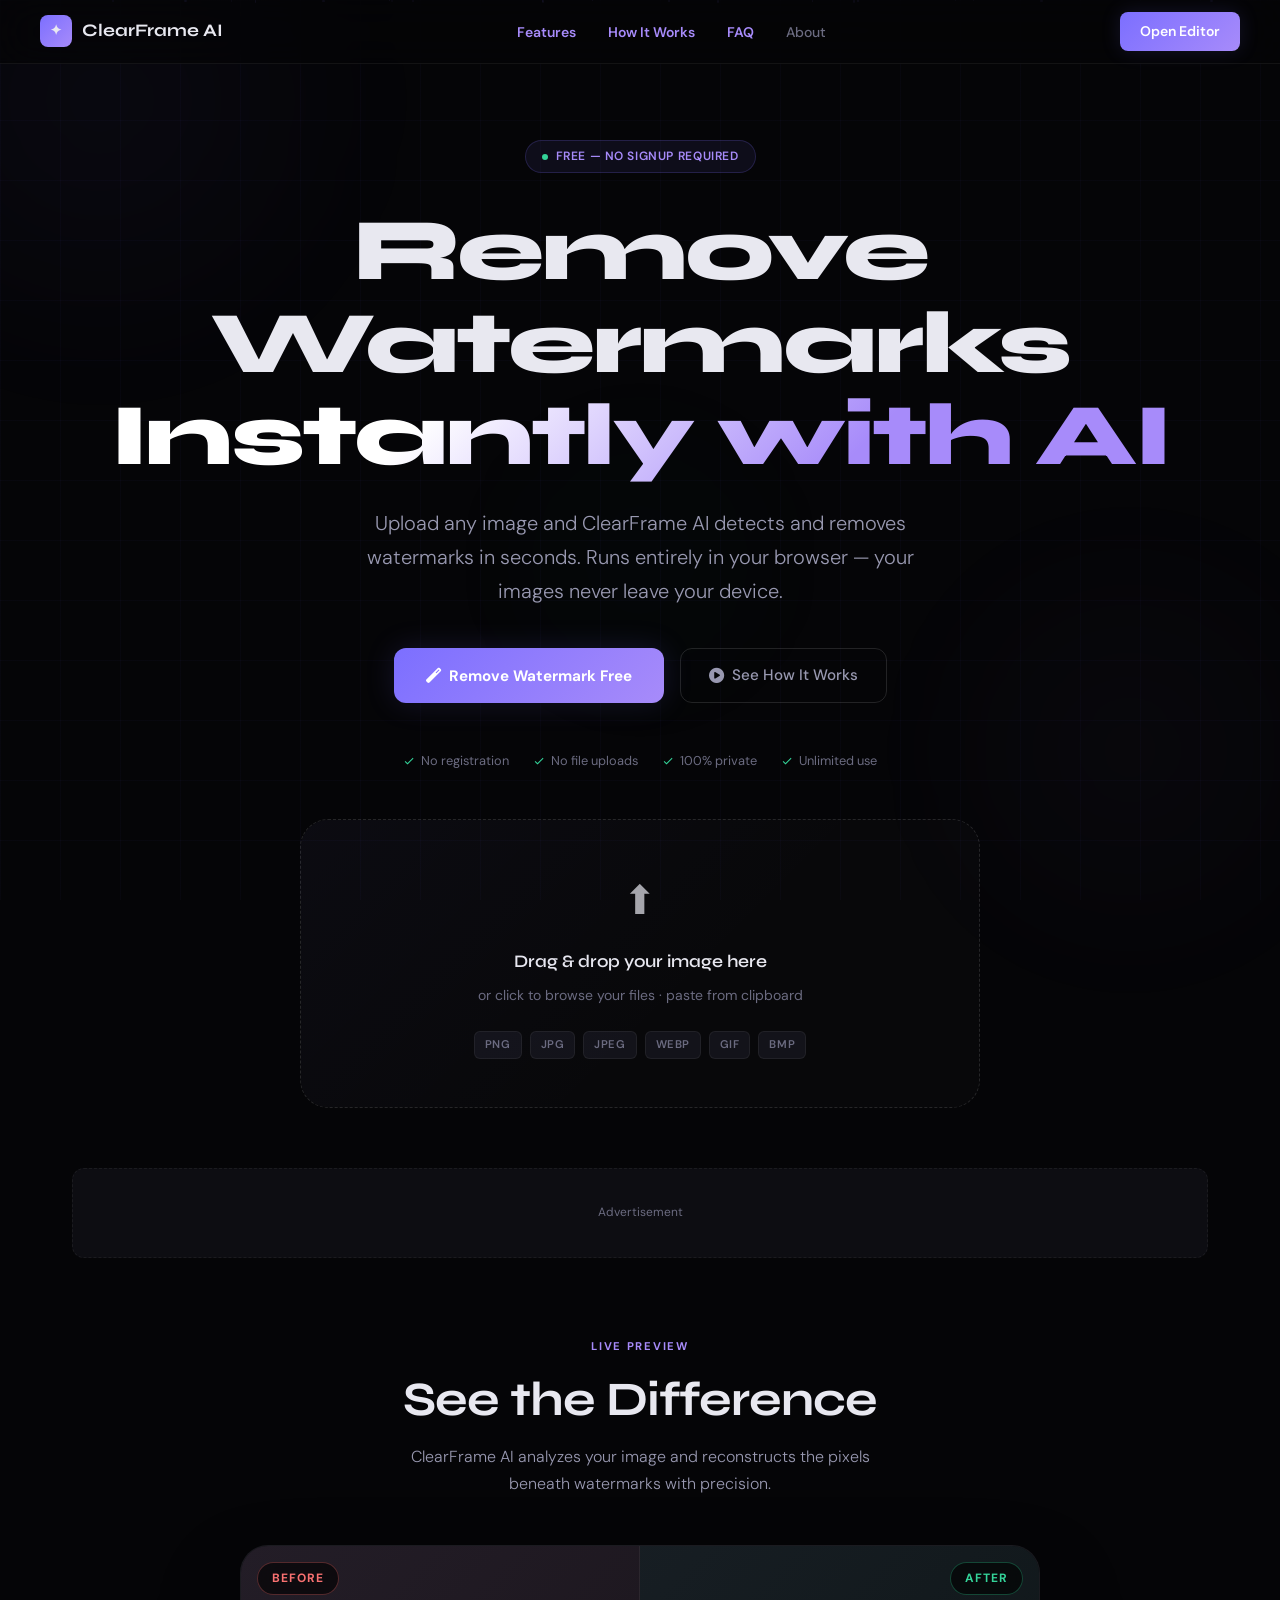
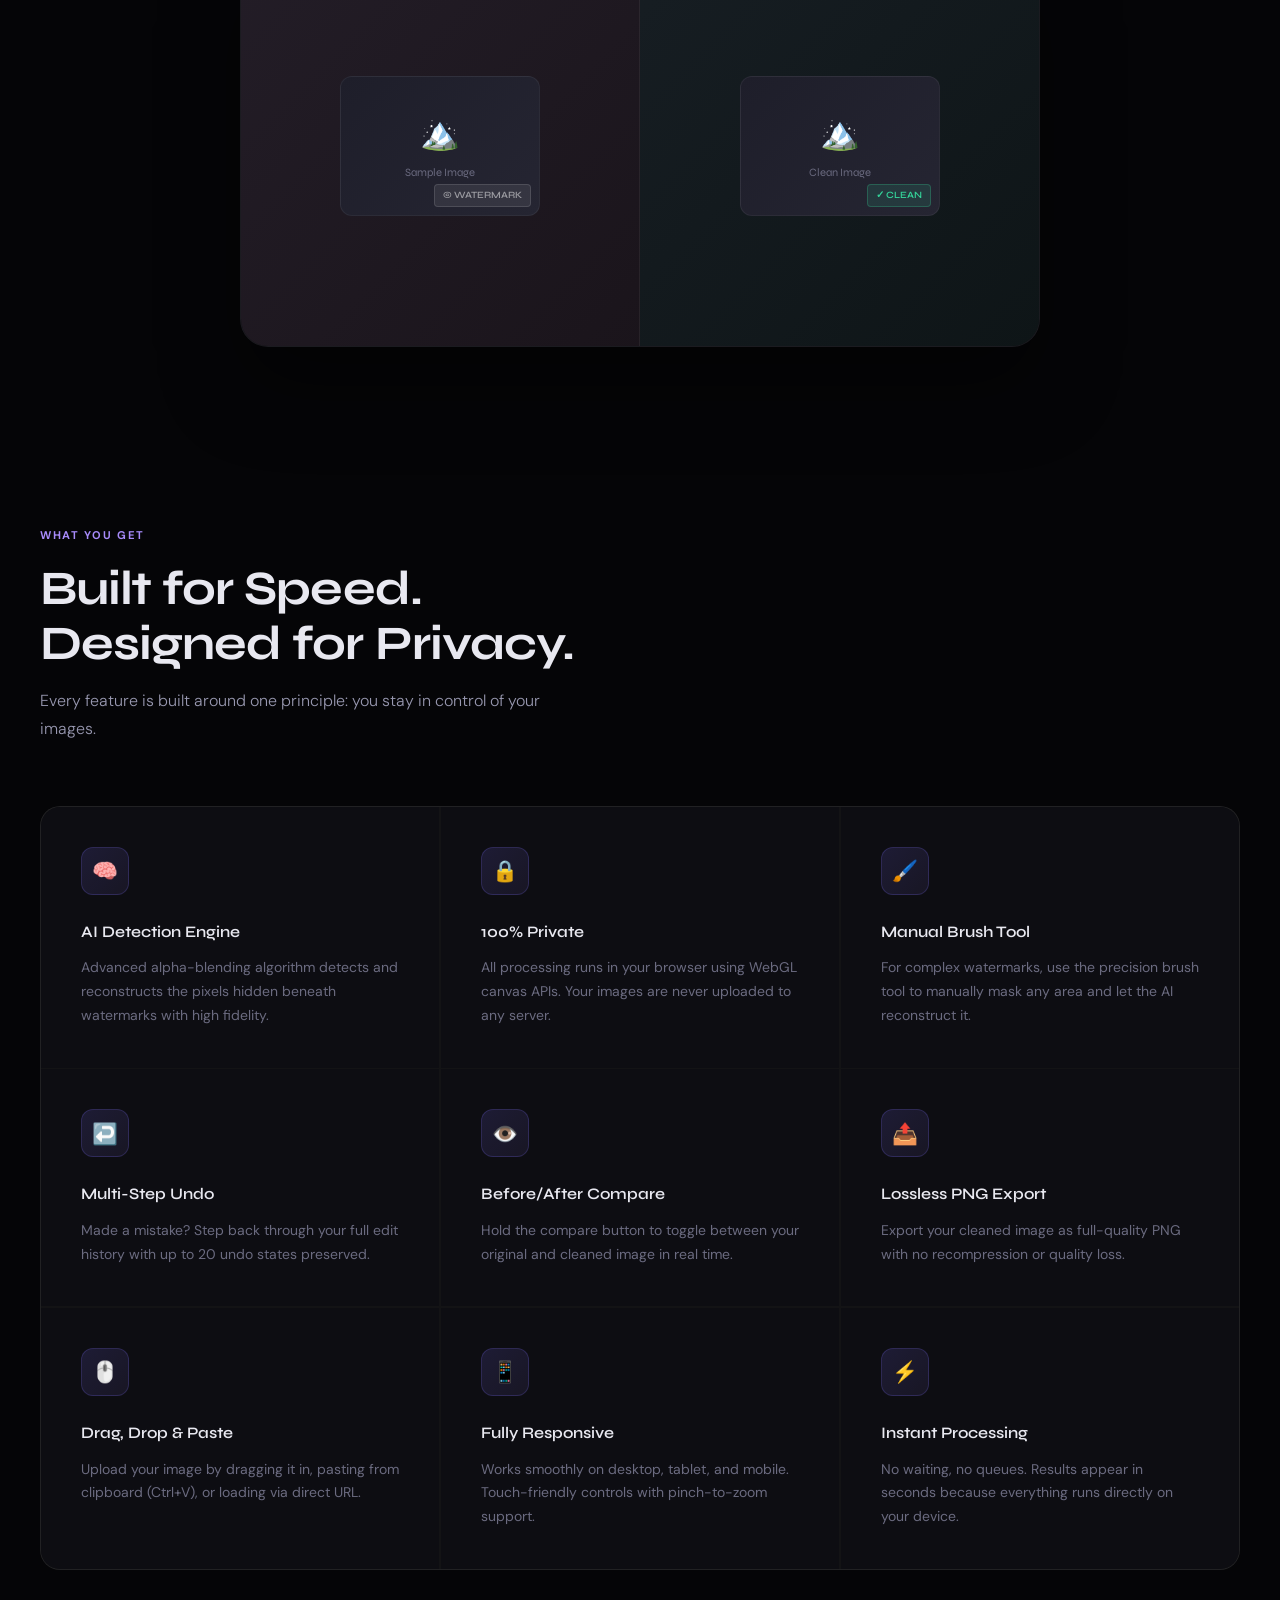
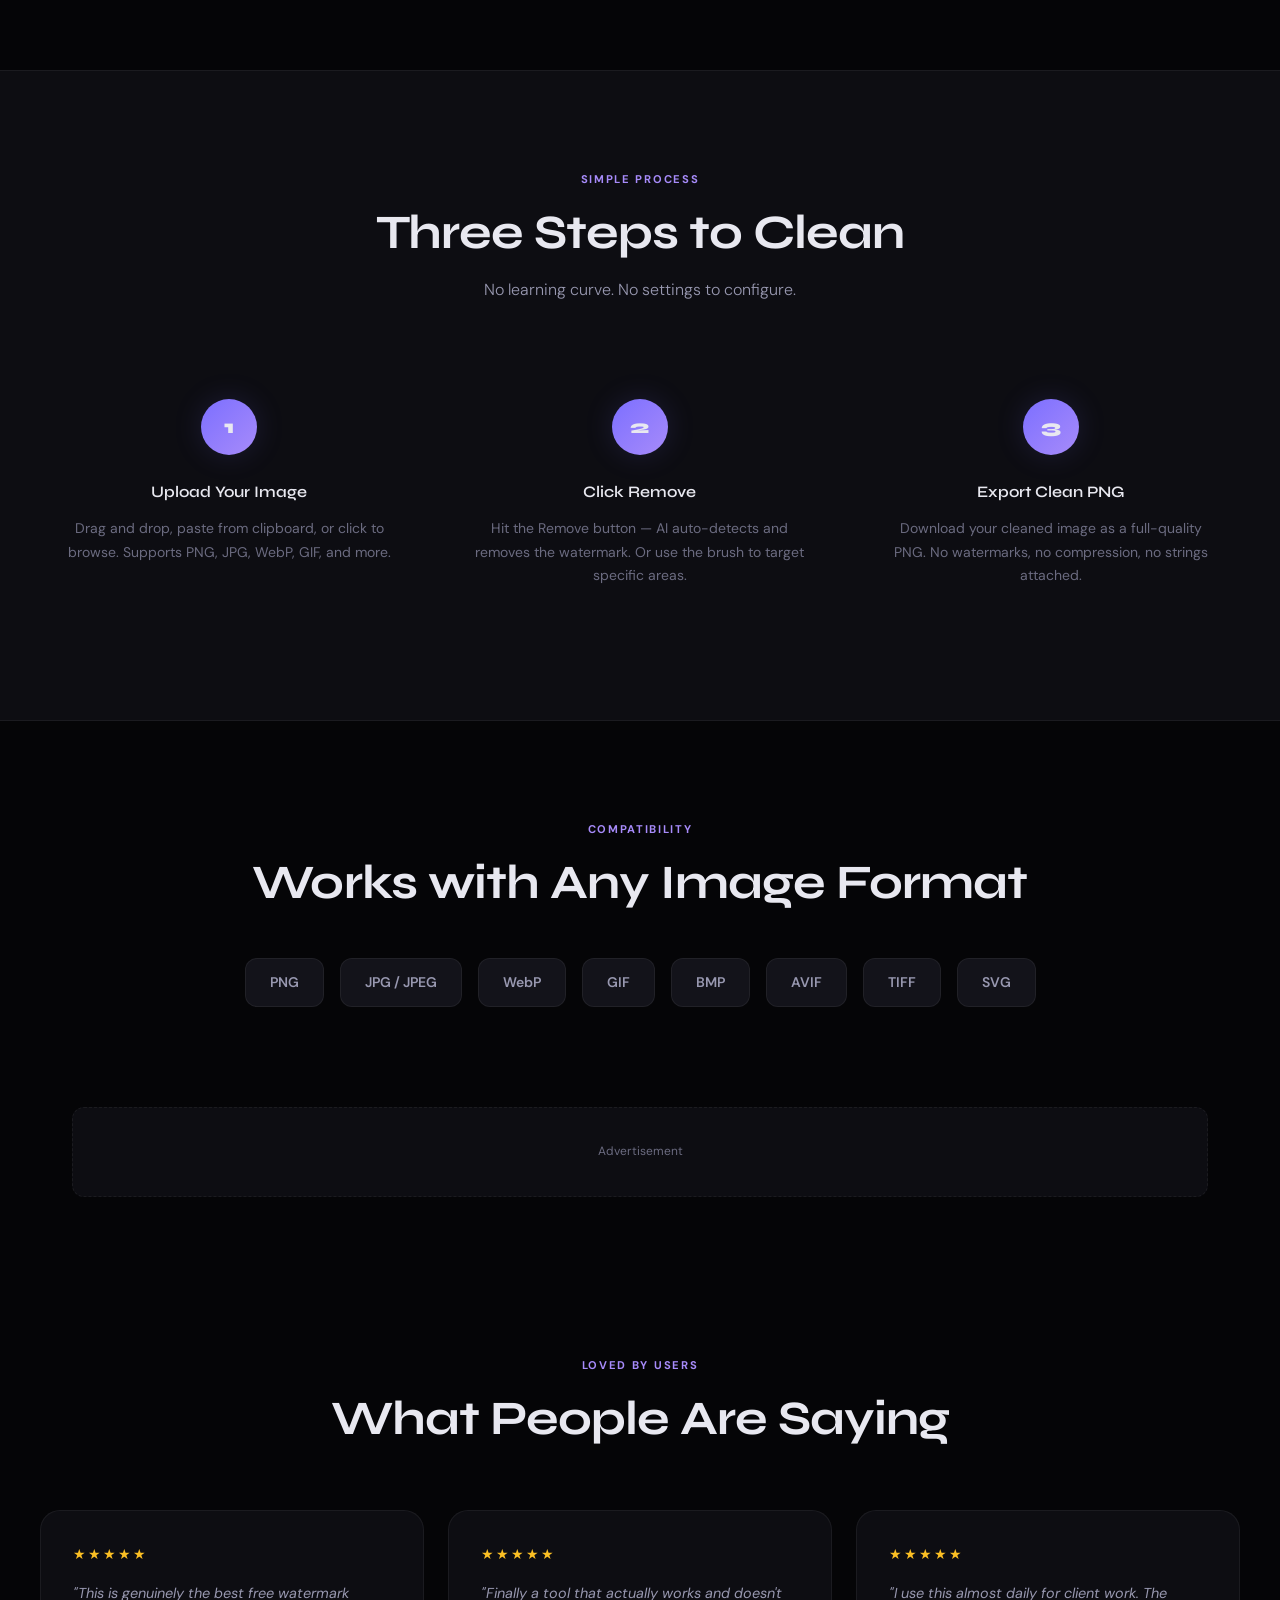
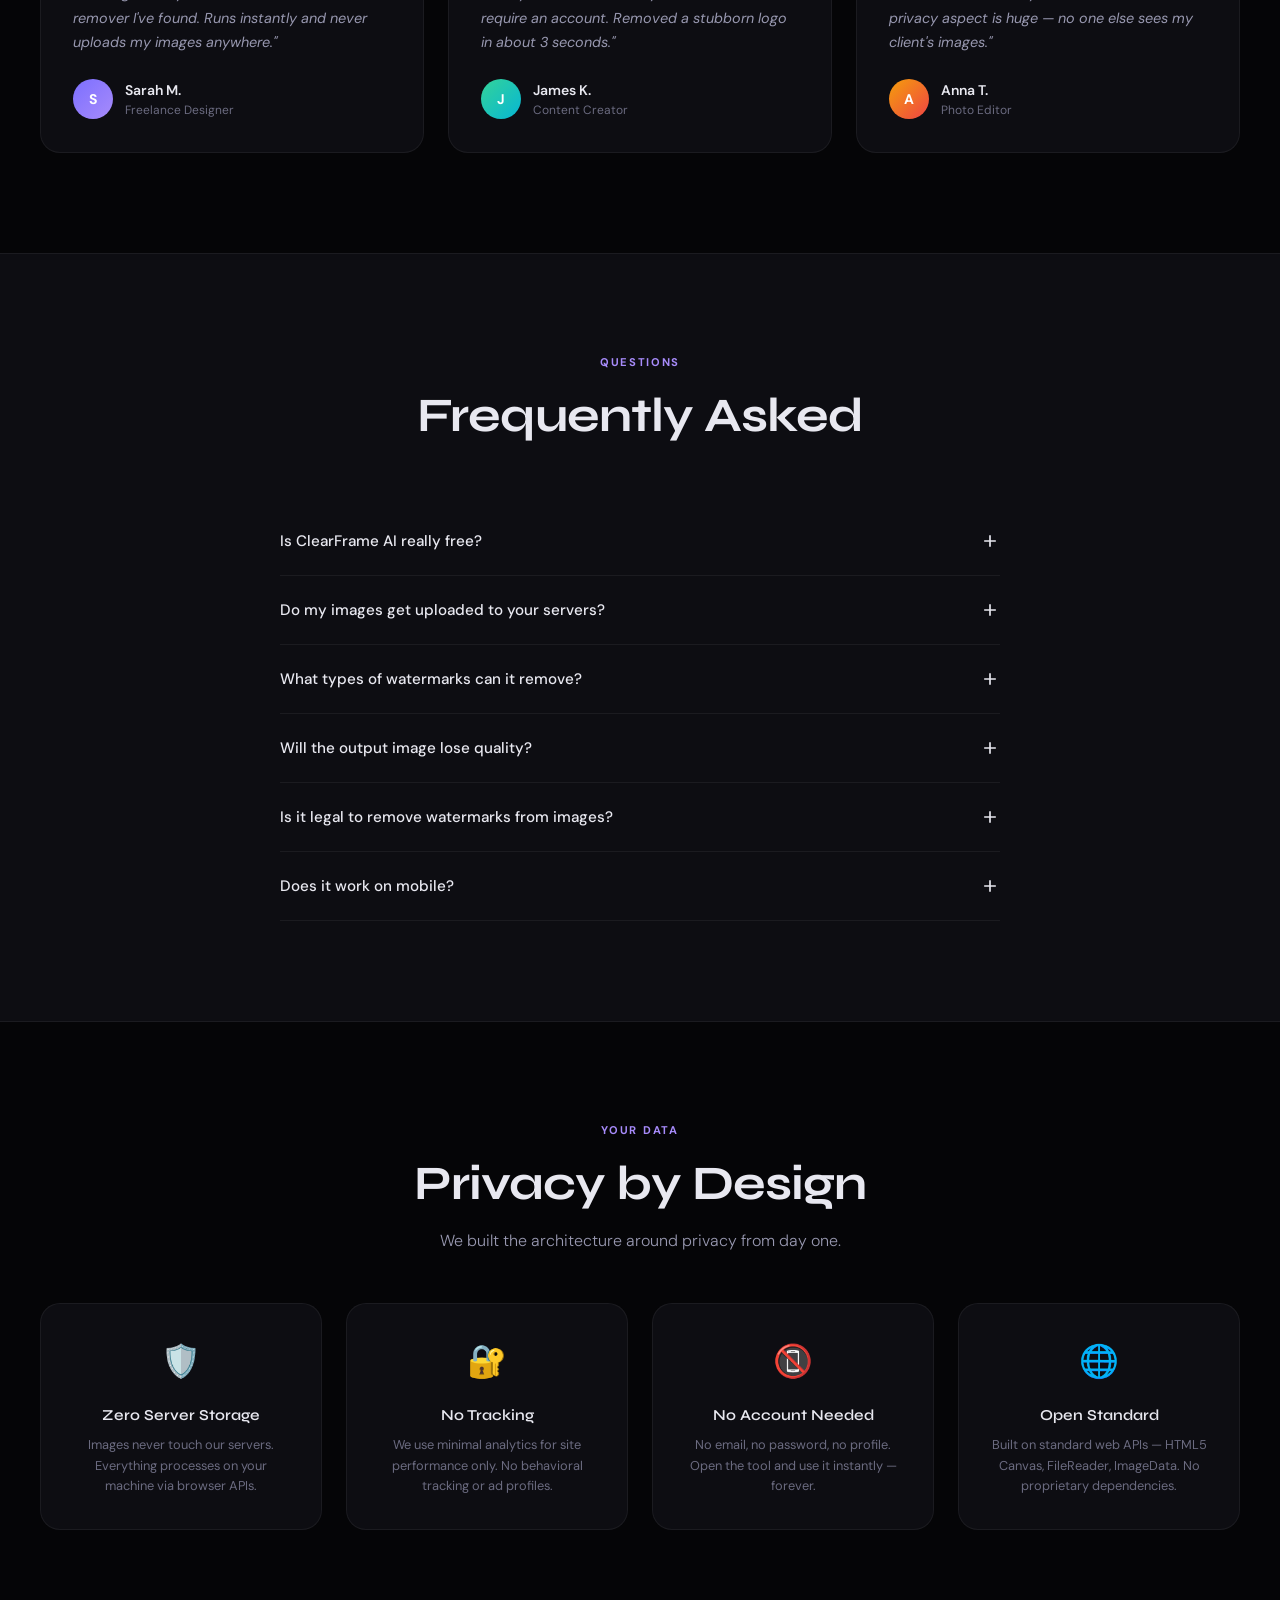
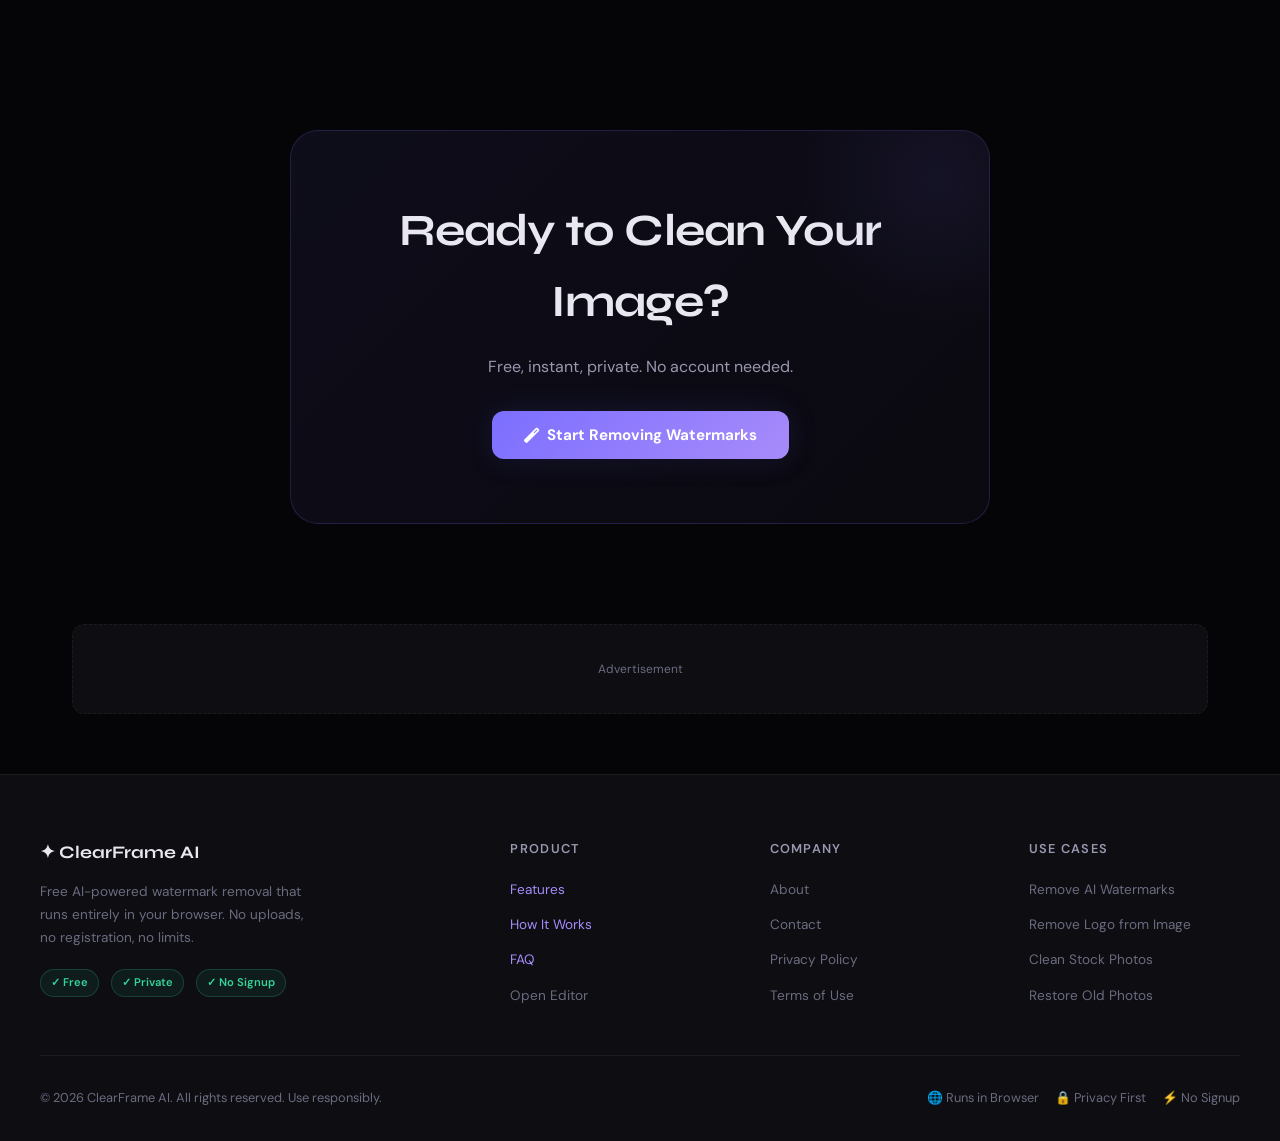
==== commit c5b8e570: "Update index.html" ====
--- a/index.html
+++ b/index.html
@@ -3,7 +3,11 @@
 <head>
   <meta charset="UTF-8" />
   <meta name="viewport" content="width=device-width, initial-scale=1.0, maximum-scale=5.0" />
-
+<!-- Google AdSense -->
+<script async 
+  src="https://pagead2.googlesyndication.com/pagead/js/adsbygoogle.js?client=ca-pub-9848054048152838"
+  crossorigin="anonymous">
+</script>
   <!-- ─── SEO ─── -->
   <title>ClearFrame AI — Free AI Watermark Remover | Remove Watermarks Instantly</title>
   <meta name="description" content="ClearFrame AI removes watermarks from any image in seconds — 100% free, no signup, no upload limits. Powered by AI, runs entirely in your browser. Works with PNG, JPG, WebP and more." />
@@ -803,4 +807,4 @@
   }
 </script>
 </body>
-</html>+</html>
--- a/css/style.css
+++ b/css/style.css
@@ -0,0 +1,691 @@
+@import url('https://fonts.googleapis.com/css2?family=Syne:wght@400;500;600;700;800&family=DM+Sans:wght@300;400;500;600&display=swap');
+
+*, *::before, *::after { box-sizing: border-box; margin: 0; padding: 0; }
+
+:root {
+  --bg: #050507;
+  --surface: #0d0d12;
+  --surface2: #13131a;
+  --border: rgba(255,255,255,0.06);
+  --border-bright: rgba(255,255,255,0.12);
+  --text: #e8e8f0;
+  --text-muted: #6b6b80;
+  --text-dim: #9898b0;
+  --accent: #7c6fff;
+  --accent2: #a78bfa;
+  --accent-glow: rgba(124,111,255,0.15);
+  --green: #34d399;
+  --red: #f87171;
+  --font-display: 'Syne', sans-serif;
+  --font-body: 'DM Sans', sans-serif;
+  --radius: 12px;
+  --radius-lg: 20px;
+  --radius-xl: 28px;
+  --transition: 0.2s cubic-bezier(0.4,0,0.2,1);
+}
+
+html { scroll-behavior: smooth; }
+
+body {
+  font-family: var(--font-body);
+  background: var(--bg);
+  color: var(--text);
+  line-height: 1.6;
+  overflow-x: hidden;
+  -webkit-font-smoothing: antialiased;
+}
+
+/* ─── Animated Background ─── */
+.bg-grid {
+  position: fixed; inset: 0; z-index: 0; pointer-events: none;
+  background-image:
+    linear-gradient(rgba(124,111,255,0.03) 1px, transparent 1px),
+    linear-gradient(90deg, rgba(124,111,255,0.03) 1px, transparent 1px);
+  background-size: 60px 60px;
+}
+
+.orb {
+  position: fixed; border-radius: 50%; pointer-events: none; z-index: 0;
+  filter: blur(80px); opacity: 0.4;
+  animation: orb-drift 20s ease-in-out infinite alternate;
+}
+.orb-1 { width: 600px; height: 600px; background: radial-gradient(circle, #7c6fff22 0%, transparent 70%); top: -200px; left: -200px; animation-duration: 25s; }
+.orb-2 { width: 500px; height: 500px; background: radial-gradient(circle, #a78bfa18 0%, transparent 70%); bottom: -100px; right: -100px; animation-duration: 30s; animation-delay: -8s; }
+.orb-3 { width: 400px; height: 400px; background: radial-gradient(circle, #34d39910 0%, transparent 70%); top: 40%; left: 50%; transform: translateX(-50%); animation-duration: 20s; animation-delay: -4s; }
+
+@keyframes orb-drift {
+  from { transform: translate(0, 0) scale(1); }
+  to { transform: translate(40px, 30px) scale(1.05); }
+}
+
+/* ─── Particles ─── */
+.particles { position: fixed; inset: 0; z-index: 0; pointer-events: none; overflow: hidden; }
+.particle {
+  position: absolute; width: 2px; height: 2px;
+  background: var(--accent); border-radius: 50%; opacity: 0;
+  animation: particle-float linear infinite;
+}
+@keyframes particle-float {
+  0% { transform: translateY(100vh) translateX(0); opacity: 0; }
+  10% { opacity: 0.4; }
+  90% { opacity: 0.2; }
+  100% { transform: translateY(-20px) translateX(30px); opacity: 0; }
+}
+
+/* ─── Navigation ─── */
+nav {
+  position: fixed; top: 0; left: 0; right: 0; z-index: 100;
+  height: 64px;
+  background: rgba(5,5,7,0.7);
+  backdrop-filter: blur(20px);
+  border-bottom: 1px solid var(--border);
+  display: flex; align-items: center;
+  padding: 0 2rem;
+  transition: var(--transition);
+}
+nav .nav-inner {
+  max-width: 1200px; width: 100%; margin: 0 auto;
+  display: flex; align-items: center; justify-content: space-between;
+}
+.nav-logo {
+  display: flex; align-items: center; gap: 10px;
+  text-decoration: none; color: var(--text);
+  font-family: var(--font-display); font-weight: 700; font-size: 1.1rem;
+}
+.nav-logo-icon {
+  width: 32px; height: 32px;
+  background: linear-gradient(135deg, var(--accent), var(--accent2));
+  border-radius: 8px;
+  display: flex; align-items: center; justify-content: center;
+  font-size: 14px;
+}
+.nav-links {
+  display: flex; align-items: center; gap: 2rem;
+  list-style: none;
+}
+.nav-links a {
+  color: var(--text-muted); text-decoration: none;
+  font-size: 0.875rem; font-weight: 500;
+  transition: color var(--transition);
+}
+.nav-links a:hover { color: var(--text); }
+.nav-cta {
+  padding: 8px 20px;
+  background: linear-gradient(135deg, var(--accent), var(--accent2));
+  color: #fff; border-radius: 8px;
+  font-weight: 600; font-size: 0.875rem;
+  text-decoration: none; transition: opacity var(--transition);
+  box-shadow: 0 0 20px var(--accent-glow);
+}
+.nav-cta:hover { opacity: 0.85; }
+.nav-mobile-toggle {
+  display: none; background: none; border: none; color: var(--text);
+  font-size: 1.2rem; cursor: pointer; padding: 4px;
+}
+.nav-mobile-menu {
+  display: none; position: fixed; top: 64px; left: 0; right: 0; bottom: 0;
+  background: rgba(5,5,7,0.97); backdrop-filter: blur(20px);
+  z-index: 99; flex-direction: column; align-items: center; justify-content: center;
+  gap: 2rem;
+}
+.nav-mobile-menu.open { display: flex; }
+.nav-mobile-menu a {
+  color: var(--text); text-decoration: none;
+  font-family: var(--font-display); font-size: 1.5rem; font-weight: 600;
+  transition: color var(--transition);
+}
+.nav-mobile-menu a:hover { color: var(--accent2); }
+
+/* ─── Layout ─── */
+main { position: relative; z-index: 1; }
+section { padding: 100px 2rem; }
+.container { max-width: 1200px; margin: 0 auto; }
+
+/* ─── Hero ─── */
+#hero {
+  min-height: 100vh; display: flex; align-items: center; justify-content: center;
+  text-align: center; padding-top: 140px; padding-bottom: 60px;
+}
+.hero-badge {
+  display: inline-flex; align-items: center; gap: 8px;
+  background: rgba(124,111,255,0.08); border: 1px solid rgba(124,111,255,0.2);
+  padding: 6px 16px; border-radius: 100px;
+  font-size: 0.75rem; font-weight: 600; letter-spacing: 0.05em;
+  color: var(--accent2); text-transform: uppercase; margin-bottom: 2rem;
+}
+.hero-badge-dot {
+  width: 6px; height: 6px; background: var(--green);
+  border-radius: 50%; animation: pulse-dot 2s ease-in-out infinite;
+}
+@keyframes pulse-dot {
+  0%, 100% { opacity: 1; transform: scale(1); }
+  50% { opacity: 0.5; transform: scale(0.8); }
+}
+.hero-title {
+  font-family: var(--font-display); font-size: clamp(2.5rem, 7vw, 5.5rem);
+  font-weight: 800; line-height: 1.05; letter-spacing: -0.03em;
+  margin-bottom: 1.5rem; color: var(--text);
+}
+.hero-title .grad {
+  background: linear-gradient(135deg, #fff 30%, var(--accent2) 70%);
+  -webkit-background-clip: text; -webkit-text-fill-color: transparent;
+  background-clip: text;
+}
+.hero-sub {
+  font-size: clamp(1rem, 2.5vw, 1.25rem); color: var(--text-dim);
+  max-width: 580px; margin: 0 auto 2.5rem; font-weight: 300; line-height: 1.7;
+}
+.hero-actions { display: flex; gap: 1rem; justify-content: center; flex-wrap: wrap; margin-bottom: 3rem; }
+.btn-primary {
+  display: inline-flex; align-items: center; gap: 8px;
+  padding: 14px 32px; border-radius: var(--radius);
+  background: linear-gradient(135deg, var(--accent), var(--accent2));
+  color: #fff; font-weight: 700; font-size: 0.95rem;
+  text-decoration: none; border: none; cursor: pointer;
+  box-shadow: 0 0 30px var(--accent-glow), 0 4px 20px rgba(0,0,0,0.3);
+  transition: all var(--transition); font-family: var(--font-body);
+}
+.btn-primary:hover { transform: translateY(-2px); box-shadow: 0 0 50px var(--accent-glow), 0 8px 30px rgba(0,0,0,0.4); }
+.btn-secondary {
+  display: inline-flex; align-items: center; gap: 8px;
+  padding: 14px 28px; border-radius: var(--radius);
+  background: transparent; border: 1px solid var(--border-bright);
+  color: var(--text-dim); font-weight: 500; font-size: 0.95rem;
+  text-decoration: none; cursor: pointer;
+  transition: all var(--transition); font-family: var(--font-body);
+}
+.btn-secondary:hover { border-color: var(--accent); color: var(--text); background: var(--accent-glow); }
+.hero-trust {
+  display: flex; gap: 1.5rem; justify-content: center; flex-wrap: wrap;
+  font-size: 0.8rem; color: var(--text-muted);
+}
+.hero-trust span { display: flex; align-items: center; gap: 6px; }
+.hero-trust svg { color: var(--green); }
+
+/* ─── Upload zone in hero ─── */
+.upload-zone {
+  max-width: 680px; margin: 3rem auto 0;
+  border: 1.5px dashed var(--border-bright);
+  border-radius: var(--radius-xl);
+  padding: 3rem 2rem;
+  background: rgba(255,255,255,0.015);
+  cursor: pointer;
+  transition: all var(--transition);
+  position: relative; overflow: hidden;
+}
+.upload-zone::before {
+  content: ''; position: absolute; inset: 0;
+  background: linear-gradient(135deg, rgba(124,111,255,0.03), transparent 60%);
+  pointer-events: none;
+}
+.upload-zone:hover, .upload-zone.drag-active {
+  border-color: var(--accent); background: var(--accent-glow);
+  transform: translateY(-2px);
+}
+.upload-icon { font-size: 2.5rem; margin-bottom: 1rem; opacity: 0.7; }
+.upload-title { font-family: var(--font-display); font-size: 1.1rem; font-weight: 600; margin-bottom: 0.5rem; }
+.upload-sub { color: var(--text-muted); font-size: 0.875rem; }
+.upload-formats { display: flex; gap: 0.5rem; justify-content: center; margin-top: 1.5rem; flex-wrap: wrap; }
+.upload-formats span {
+  background: var(--surface2); border: 1px solid var(--border);
+  padding: 4px 10px; border-radius: 6px; font-size: 0.7rem;
+  font-weight: 600; letter-spacing: 0.05em; color: var(--text-muted);
+}
+
+/* ─── Before/After Slider ─── */
+#before-after { padding: 80px 2rem; }
+.ba-wrapper {
+  max-width: 800px; margin: 0 auto;
+  position: relative; border-radius: var(--radius-xl);
+  overflow: hidden; border: 1px solid var(--border);
+  background: var(--surface);
+  box-shadow: 0 40px 80px rgba(0,0,0,0.4);
+}
+.ba-container {
+  position: relative; height: 400px;
+  display: flex; align-items: center; justify-content: center;
+  background: linear-gradient(135deg, #1a1a24, #0d0d12);
+  overflow: hidden;
+}
+.ba-label {
+  position: absolute; top: 16px; padding: 6px 14px;
+  background: rgba(0,0,0,0.6); backdrop-filter: blur(8px);
+  border-radius: 100px; font-size: 0.75rem; font-weight: 700;
+  letter-spacing: 0.08em; text-transform: uppercase; z-index: 5;
+}
+.ba-label.before { left: 16px; color: var(--red); border: 1px solid rgba(248,113,113,0.3); }
+.ba-label.after { right: 16px; color: var(--green); border: 1px solid rgba(52,211,153,0.3); }
+.ba-demo {
+  width: 100%; height: 100%;
+  display: flex; align-items: center; justify-content: center;
+}
+.ba-demo-inner {
+  display: grid; grid-template-columns: 1fr 1fr;
+  width: 100%; height: 100%;
+}
+.ba-half {
+  display: flex; align-items: center; justify-content: center;
+  padding: 2rem; font-family: var(--font-display);
+}
+.ba-half-before { background: rgba(248,113,113,0.04); border-right: 1px solid var(--border); }
+.ba-half-after { background: rgba(52,211,153,0.04); }
+.watermark-demo {
+  width: 200px; height: 140px; border-radius: 12px;
+  background: linear-gradient(135deg, #1e1e2a, #252532);
+  position: relative; display: flex; align-items: center; justify-content: center;
+  border: 1px solid var(--border);
+}
+.watermark-demo-text {
+  font-size: 0.7rem; color: var(--text-muted);
+  text-align: center; line-height: 1.4;
+}
+.watermark-stamp {
+  position: absolute; bottom: 8px; right: 8px;
+  background: rgba(255,255,255,0.08); border: 1px solid rgba(255,255,255,0.12);
+  padding: 3px 8px; border-radius: 4px; font-size: 0.6rem;
+  color: rgba(255,255,255,0.5); font-weight: 600;
+}
+.clean-badge {
+  position: absolute; bottom: 8px; right: 8px;
+  background: rgba(52,211,153,0.12); border: 1px solid rgba(52,211,153,0.25);
+  padding: 3px 8px; border-radius: 4px; font-size: 0.6rem;
+  color: var(--green); font-weight: 600;
+}
+
+/* ─── Features ─── */
+#features { background: transparent; }
+.section-label {
+  font-size: 0.7rem; font-weight: 700; letter-spacing: 0.15em;
+  text-transform: uppercase; color: var(--accent2);
+  margin-bottom: 1rem; display: block;
+}
+.section-title {
+  font-family: var(--font-display); font-size: clamp(2rem, 4vw, 3rem);
+  font-weight: 700; line-height: 1.15; margin-bottom: 1rem; letter-spacing: -0.02em;
+}
+.section-sub {
+  color: var(--text-dim); max-width: 520px;
+  font-size: 1rem; line-height: 1.7; font-weight: 300;
+}
+.features-grid {
+  display: grid; grid-template-columns: repeat(auto-fit, minmax(300px, 1fr));
+  gap: 1.5px; margin-top: 4rem;
+  background: var(--border);
+  border: 1px solid var(--border); border-radius: var(--radius-lg);
+  overflow: hidden;
+}
+.feature-card {
+  background: var(--surface); padding: 2.5rem;
+  transition: background var(--transition);
+  position: relative; overflow: hidden;
+}
+.feature-card::before {
+  content: ''; position: absolute; inset: 0;
+  background: linear-gradient(135deg, rgba(124,111,255,0.04), transparent);
+  opacity: 0; transition: opacity var(--transition);
+}
+.feature-card:hover { background: var(--surface2); }
+.feature-card:hover::before { opacity: 1; }
+.feature-icon {
+  width: 48px; height: 48px; border-radius: 12px;
+  background: linear-gradient(135deg, rgba(124,111,255,0.15), rgba(167,139,250,0.08));
+  border: 1px solid rgba(124,111,255,0.2);
+  display: flex; align-items: center; justify-content: center;
+  font-size: 1.3rem; margin-bottom: 1.5rem;
+}
+.feature-title { font-family: var(--font-display); font-size: 1rem; font-weight: 600; margin-bottom: 0.75rem; }
+.feature-desc { color: var(--text-muted); font-size: 0.875rem; line-height: 1.7; }
+
+/* ─── How It Works ─── */
+#how-it-works { background: var(--surface); border-top: 1px solid var(--border); border-bottom: 1px solid var(--border); }
+.steps { display: grid; grid-template-columns: repeat(auto-fit, minmax(220px, 1fr)); gap: 2rem; margin-top: 4rem; }
+.step { text-align: center; padding: 2rem 1.5rem; }
+.step-num {
+  width: 56px; height: 56px; border-radius: 50%;
+  background: linear-gradient(135deg, var(--accent), var(--accent2));
+  display: flex; align-items: center; justify-content: center;
+  font-family: var(--font-display); font-size: 1.2rem; font-weight: 800;
+  margin: 0 auto 1.5rem;
+  box-shadow: 0 0 30px var(--accent-glow);
+}
+.step-title { font-family: var(--font-display); font-size: 1rem; font-weight: 600; margin-bottom: 0.75rem; }
+.step-desc { color: var(--text-muted); font-size: 0.875rem; line-height: 1.7; }
+
+/* ─── Formats ─── */
+.formats-grid { display: flex; gap: 1rem; flex-wrap: wrap; justify-content: center; margin-top: 3rem; }
+.format-pill {
+  background: var(--surface2); border: 1px solid var(--border);
+  padding: 12px 24px; border-radius: var(--radius);
+  font-weight: 600; font-size: 0.875rem; color: var(--text-dim);
+  transition: all var(--transition);
+}
+.format-pill:hover { border-color: var(--accent); color: var(--accent2); background: var(--accent-glow); }
+
+/* ─── Testimonials ─── */
+#testimonials { overflow: hidden; }
+.testimonials-grid { display: grid; grid-template-columns: repeat(auto-fit, minmax(280px, 1fr)); gap: 1.5rem; margin-top: 4rem; }
+.testimonial-card {
+  background: var(--surface); border: 1px solid var(--border);
+  border-radius: var(--radius-lg); padding: 2rem;
+  transition: transform var(--transition), border-color var(--transition);
+}
+.testimonial-card:hover { transform: translateY(-4px); border-color: var(--border-bright); }
+.testimonial-stars { color: #fbbf24; font-size: 0.875rem; margin-bottom: 1rem; letter-spacing: 2px; }
+.testimonial-text { color: var(--text-dim); font-size: 0.9rem; line-height: 1.7; margin-bottom: 1.5rem; font-style: italic; }
+.testimonial-author { display: flex; align-items: center; gap: 12px; }
+.testimonial-avatar {
+  width: 40px; height: 40px; border-radius: 50%;
+  display: flex; align-items: center; justify-content: center;
+  font-weight: 700; font-size: 0.875rem; color: #fff;
+}
+.testimonial-name { font-weight: 600; font-size: 0.875rem; }
+.testimonial-role { color: var(--text-muted); font-size: 0.75rem; }
+
+/* ─── FAQ ─── */
+#faq { background: var(--surface); border-top: 1px solid var(--border); border-bottom: 1px solid var(--border); }
+.faq-list { max-width: 720px; margin: 4rem auto 0; }
+.faq-item { border-bottom: 1px solid var(--border); }
+.faq-q {
+  width: 100%; text-align: left; background: none; border: none;
+  padding: 1.5rem 0; color: var(--text); font-family: var(--font-body);
+  font-size: 0.95rem; font-weight: 500; cursor: pointer;
+  display: flex; justify-content: space-between; align-items: center;
+  transition: color var(--transition);
+}
+.faq-q:hover { color: var(--accent2); }
+.faq-q .icon { width: 20px; height: 20px; flex-shrink: 0; transition: transform var(--transition); }
+.faq-a {
+  max-height: 0; overflow: hidden; transition: max-height 0.35s ease, padding 0.2s;
+  color: var(--text-muted); font-size: 0.875rem; line-height: 1.8;
+  padding-bottom: 0;
+}
+.faq-item.open .faq-a { max-height: 300px; padding-bottom: 1.5rem; }
+.faq-item.open .faq-q .icon { transform: rotate(45deg); }
+
+/* ─── Privacy ─── */
+#privacy { }
+.privacy-cards { display: grid; grid-template-columns: repeat(auto-fit, minmax(220px, 1fr)); gap: 1.5rem; margin-top: 3rem; }
+.privacy-card {
+  background: var(--surface); border: 1px solid var(--border);
+  border-radius: var(--radius-lg); padding: 2rem; text-align: center;
+}
+.privacy-card .icon { font-size: 2rem; margin-bottom: 1rem; }
+.privacy-card h3 { font-family: var(--font-display); font-weight: 600; margin-bottom: 0.5rem; font-size: 0.95rem; }
+.privacy-card p { color: var(--text-muted); font-size: 0.8rem; line-height: 1.6; }
+
+/* ─── Ad placeholder ─── */
+.ad-slot {
+  background: var(--surface); border: 1px dashed rgba(255,255,255,0.06);
+  border-radius: var(--radius); padding: 1rem;
+  text-align: center; color: var(--text-muted); font-size: 0.75rem;
+  min-height: 90px; display: flex; align-items: center; justify-content: center;
+}
+
+/* ─── CTA ─── */
+#cta { text-align: center; }
+.cta-box {
+  max-width: 700px; margin: 0 auto;
+  background: linear-gradient(135deg, rgba(124,111,255,0.08), rgba(167,139,250,0.04));
+  border: 1px solid rgba(124,111,255,0.2); border-radius: var(--radius-xl);
+  padding: 4rem 3rem;
+  position: relative; overflow: hidden;
+}
+.cta-box::before {
+  content: ''; position: absolute;
+  width: 300px; height: 300px; border-radius: 50%;
+  background: radial-gradient(circle, rgba(124,111,255,0.08), transparent 70%);
+  top: -100px; right: -100px; pointer-events: none;
+}
+.cta-box h2 { font-family: var(--font-display); font-size: clamp(1.8rem, 4vw, 2.8rem); font-weight: 700; margin-bottom: 1rem; letter-spacing: -0.02em; }
+.cta-box p { color: var(--text-dim); margin-bottom: 2rem; font-size: 1rem; }
+
+/* ─── Footer ─── */
+footer {
+  background: var(--surface); border-top: 1px solid var(--border);
+  padding: 4rem 2rem 2rem;
+}
+.footer-inner { max-width: 1200px; margin: 0 auto; }
+.footer-grid { display: grid; grid-template-columns: 2fr 1fr 1fr 1fr; gap: 3rem; margin-bottom: 3rem; }
+.footer-brand h3 { font-family: var(--font-display); font-size: 1.1rem; font-weight: 700; margin-bottom: 0.75rem; }
+.footer-brand p { color: var(--text-muted); font-size: 0.85rem; line-height: 1.7; max-width: 280px; }
+.footer-col h4 { font-weight: 600; font-size: 0.8rem; letter-spacing: 0.1em; text-transform: uppercase; color: var(--text-dim); margin-bottom: 1rem; }
+.footer-col ul { list-style: none; display: flex; flex-direction: column; gap: 0.6rem; }
+.footer-col ul a { color: var(--text-muted); text-decoration: none; font-size: 0.85rem; transition: color var(--transition); }
+.footer-col ul a:hover { color: var(--text); }
+.footer-bottom {
+  border-top: 1px solid var(--border); padding-top: 2rem;
+  display: flex; justify-content: space-between; align-items: center; flex-wrap: gap;
+  font-size: 0.8rem; color: var(--text-muted);
+}
+.footer-badges { display: flex; gap: 1rem; flex-wrap: wrap; }
+.badge {
+  background: rgba(52,211,153,0.08); border: 1px solid rgba(52,211,153,0.2);
+  color: var(--green); padding: 4px 10px; border-radius: 100px; font-size: 0.7rem; font-weight: 600;
+}
+
+/* ─── Editor ─── */
+#editor-section {
+  position: fixed; inset: 0; z-index: 200;
+  background: var(--bg); display: none; flex-direction: column;
+}
+#editor-section.visible { display: flex; }
+
+.editor-nav {
+  height: 56px; background: rgba(5,5,7,0.95); backdrop-filter: blur(20px);
+  border-bottom: 1px solid var(--border);
+  display: flex; align-items: center; justify-content: space-between;
+  padding: 0 1.5rem; flex-shrink: 0; z-index: 10;
+}
+.editor-nav-left { display: flex; align-items: center; gap: 1rem; }
+.editor-back {
+  display: flex; align-items: center; gap: 6px;
+  color: var(--text-muted); cursor: pointer; font-size: 0.875rem;
+  background: none; border: none; font-family: var(--font-body);
+  transition: color var(--transition); padding: 6px 10px;
+  border-radius: var(--radius); hover:background var(--surface);
+}
+.editor-back:hover { color: var(--text); background: var(--surface); }
+.editor-filename { font-size: 0.85rem; color: var(--text-dim); font-weight: 500; }
+.editor-nav-right { display: flex; align-items: center; gap: 0.75rem; }
+.editor-dims { font-size: 0.75rem; color: var(--text-muted); font-family: monospace; }
+
+.editor-body { flex: 1; display: flex; overflow: hidden; }
+.editor-sidebar {
+  width: 56px; background: rgba(5,5,7,0.8); border-right: 1px solid var(--border);
+  display: flex; flex-direction: column; align-items: center;
+  padding: 1rem 0; gap: 0.5rem; flex-shrink: 0;
+}
+.editor-tool-btn {
+  width: 40px; height: 40px; border-radius: 10px;
+  display: flex; align-items: center; justify-content: center;
+  background: none; border: none; color: var(--text-muted);
+  cursor: pointer; transition: all var(--transition); font-size: 0.9rem;
+}
+.editor-tool-btn:hover, .editor-tool-btn.active { color: var(--text); background: var(--surface2); }
+.editor-tool-btn:disabled { opacity: 0.25; cursor: not-allowed; }
+
+.editor-canvas-area {
+  flex: 1; overflow: hidden; position: relative;
+  background-color: #1a1a1a;
+  background-image:
+    linear-gradient(45deg, #222 25%, transparent 25%),
+    linear-gradient(-45deg, #222 25%, transparent 25%),
+    linear-gradient(45deg, transparent 75%, #222 75%),
+    linear-gradient(-45deg, transparent 75%, #222 75%);
+  background-size: 20px 20px;
+  background-position: 0 0, 0 10px, 10px -10px, -10px 0px;
+  display: flex; align-items: center; justify-content: center;
+  cursor: grab;
+}
+.editor-canvas-area:active { cursor: grabbing; }
+
+.editor-empty {
+  position: absolute; inset: 0; z-index: 5;
+  display: flex; flex-direction: column; align-items: center; justify-content: center;
+  pointer-events: none;
+}
+.editor-empty.hidden { display: none; }
+.editor-upload-prompt {
+  width: 280px; text-align: center; pointer-events: all; cursor: pointer;
+  padding: 3rem 2rem;
+  border: 1.5px dashed var(--border-bright); border-radius: var(--radius-xl);
+  background: rgba(255,255,255,0.015);
+  transition: all var(--transition);
+}
+.editor-upload-prompt:hover { border-color: var(--accent); background: var(--accent-glow); }
+.editor-upload-prompt .icon { font-size: 2rem; opacity: 0.5; margin-bottom: 1rem; }
+.editor-upload-prompt p { color: var(--text-muted); font-size: 0.85rem; }
+
+.canvas-stage {
+  position: relative; display: none;
+  box-shadow: 0 0 80px rgba(0,0,0,0.6);
+  transform-origin: center;
+  will-change: transform;
+}
+.canvas-stage.visible { display: block; }
+
+.editor-bottom-bar {
+  position: absolute; bottom: 1.5rem; left: 50%; transform: translateX(-50%);
+  display: flex; gap: 1rem; z-index: 10; pointer-events: none;
+}
+.editor-bottom-bar > * { pointer-events: all; }
+.bottom-pill {
+  background: rgba(5,5,7,0.9); backdrop-filter: blur(16px);
+  border: 1px solid var(--border);
+  border-radius: 100px; padding: 8px 16px;
+  display: flex; align-items: center; gap: 0.75rem;
+  box-shadow: 0 8px 32px rgba(0,0,0,0.4);
+}
+.remove-btn {
+  padding: 10px 28px; border-radius: 100px;
+  background: linear-gradient(135deg, var(--accent), var(--accent2));
+  color: #fff; font-weight: 700; font-size: 0.85rem;
+  border: none; cursor: pointer; font-family: var(--font-body);
+  box-shadow: 0 0 20px var(--accent-glow);
+  transition: all var(--transition);
+  display: flex; align-items: center; gap: 8px;
+  min-width: 120px; justify-content: center;
+}
+.remove-btn:hover { transform: translateY(-1px); box-shadow: 0 0 40px var(--accent-glow); }
+.remove-btn:disabled { opacity: 0.5; cursor: not-allowed; transform: none; }
+.zoom-pill { font-size: 0.75rem; font-family: monospace; color: var(--text-dim); }
+.zoom-btn { background: none; border: none; color: var(--text-muted); cursor: pointer; padding: 4px; font-size: 0.75rem; transition: color var(--transition); }
+.zoom-btn:hover { color: var(--text); }
+
+/* Export btn */
+.btn-export {
+  display: inline-flex; align-items: center; gap: 8px;
+  padding: 8px 18px; border-radius: var(--radius);
+  background: rgba(255,255,255,0.06); border: 1px solid var(--border);
+  color: var(--text); font-weight: 600; font-size: 0.8rem;
+  cursor: pointer; font-family: var(--font-body);
+  transition: all var(--transition);
+}
+.btn-export:hover { background: rgba(255,255,255,0.1); }
+.btn-export:disabled { opacity: 0.4; cursor: not-allowed; }
+
+/* ─── Loader ─── */
+.spinner {
+  width: 14px; height: 14px; border-radius: 50%;
+  border: 2px solid rgba(255,255,255,0.2);
+  border-top-color: #fff;
+  animation: spin 0.8s linear infinite;
+}
+@keyframes spin { to { transform: rotate(360deg); } }
+
+/* ─── Alerts ─── */
+.alert-toast {
+  position: fixed; top: 80px; left: 50%; transform: translateX(-50%) translateY(-10px);
+  background: var(--surface2); border: 1px solid var(--border-bright);
+  border-radius: var(--radius); padding: 12px 20px;
+  display: flex; align-items: center; gap: 12px;
+  font-size: 0.875rem; z-index: 999;
+  opacity: 0; transition: all 0.3s ease;
+  pointer-events: none; min-width: 280px; max-width: 90vw;
+  box-shadow: 0 8px 32px rgba(0,0,0,0.5);
+}
+.alert-toast.show { opacity: 1; transform: translateX(-50%) translateY(0); pointer-events: all; }
+.alert-toast.error { border-color: rgba(248,113,113,0.3); }
+.alert-toast.success { border-color: rgba(52,211,153,0.3); }
+
+/* ─── URL Modal ─── */
+.modal-overlay {
+  position: fixed; inset: 0; z-index: 500;
+  background: rgba(0,0,0,0.7); backdrop-filter: blur(8px);
+  display: flex; align-items: center; justify-content: center;
+  opacity: 0; pointer-events: none; transition: opacity 0.2s;
+}
+.modal-overlay.open { opacity: 1; pointer-events: all; }
+.modal-box {
+  background: var(--surface2); border: 1px solid var(--border-bright);
+  border-radius: var(--radius-xl); padding: 2rem;
+  width: 90%; max-width: 480px;
+  transform: scale(0.96); transition: transform 0.2s;
+}
+.modal-overlay.open .modal-box { transform: scale(1); }
+.modal-box h3 { font-family: var(--font-display); font-size: 1.1rem; font-weight: 700; margin-bottom: 0.5rem; }
+.modal-box p { color: var(--text-muted); font-size: 0.85rem; margin-bottom: 1.5rem; }
+.modal-input {
+  width: 100%; background: var(--bg); border: 1px solid var(--border-bright);
+  color: var(--text); padding: 12px 16px; border-radius: var(--radius);
+  font-family: var(--font-body); font-size: 0.875rem;
+  outline: none; transition: border-color var(--transition); margin-bottom: 1.5rem;
+}
+.modal-input:focus { border-color: var(--accent); }
+.modal-actions { display: flex; gap: 0.75rem; justify-content: flex-end; }
+.modal-cancel {
+  padding: 10px 20px; border-radius: var(--radius);
+  background: none; border: 1px solid var(--border);
+  color: var(--text-muted); font-family: var(--font-body); cursor: pointer;
+  font-size: 0.875rem; transition: all var(--transition);
+}
+.modal-cancel:hover { border-color: var(--border-bright); color: var(--text); }
+.modal-confirm {
+  padding: 10px 20px; border-radius: var(--radius);
+  background: linear-gradient(135deg, var(--accent), var(--accent2));
+  border: none; color: #fff; font-family: var(--font-body);
+  font-weight: 600; cursor: pointer; font-size: 0.875rem;
+}
+
+/* ─── Page Hero (for sub pages) ─── */
+.page-hero { padding: 140px 2rem 60px; text-align: center; }
+.page-hero h1 { font-family: var(--font-display); font-size: clamp(2rem, 5vw, 3.5rem); font-weight: 700; margin-bottom: 1rem; }
+.page-hero p { color: var(--text-dim); max-width: 520px; margin: 0 auto; font-size: 1rem; line-height: 1.7; }
+
+.prose {
+  max-width: 700px; margin: 0 auto; padding: 3rem 2rem;
+  color: var(--text-dim); line-height: 1.8;
+}
+.prose h2 { font-family: var(--font-display); color: var(--text); font-size: 1.4rem; font-weight: 600; margin: 2.5rem 0 1rem; }
+.prose h3 { font-family: var(--font-display); color: var(--text); font-size: 1.1rem; font-weight: 600; margin: 2rem 0 0.75rem; }
+.prose p { margin-bottom: 1rem; font-size: 0.9rem; }
+.prose ul { list-style: disc; padding-left: 1.5rem; margin-bottom: 1rem; }
+.prose li { margin-bottom: 0.4rem; font-size: 0.9rem; }
+.prose a { color: var(--accent2); text-decoration: none; }
+.prose a:hover { text-decoration: underline; }
+
+/* ─── Responsive ─── */
+@media (max-width: 768px) {
+  section { padding: 70px 1.25rem; }
+  .nav-links { display: none; }
+  .nav-cta { display: none; }
+  .nav-mobile-toggle { display: block; }
+  .footer-grid { grid-template-columns: 1fr 1fr; gap: 2rem; }
+  .footer-brand { grid-column: 1 / -1; }
+  .footer-bottom { flex-direction: column; gap: 1rem; text-align: center; }
+  .hero-actions { flex-direction: column; align-items: center; }
+  .ba-demo-inner { grid-template-columns: 1fr; height: auto; }
+  .ba-container { height: auto; min-height: 320px; }
+  .editor-sidebar { width: 48px; }
+  .editor-bottom-bar { flex-direction: column; align-items: center; bottom: 1rem; }
+  .features-grid { grid-template-columns: 1fr; }
+}
+
+@media (max-width: 480px) {
+  .footer-grid { grid-template-columns: 1fr; }
+  .cta-box { padding: 2.5rem 1.5rem; }
+}
+
+/* ─── Scroll reveal ─── */
+.reveal { opacity: 0; transform: translateY(24px); transition: opacity 0.6s ease, transform 0.6s ease; }
+.reveal.visible { opacity: 1; transform: translateY(0); }
